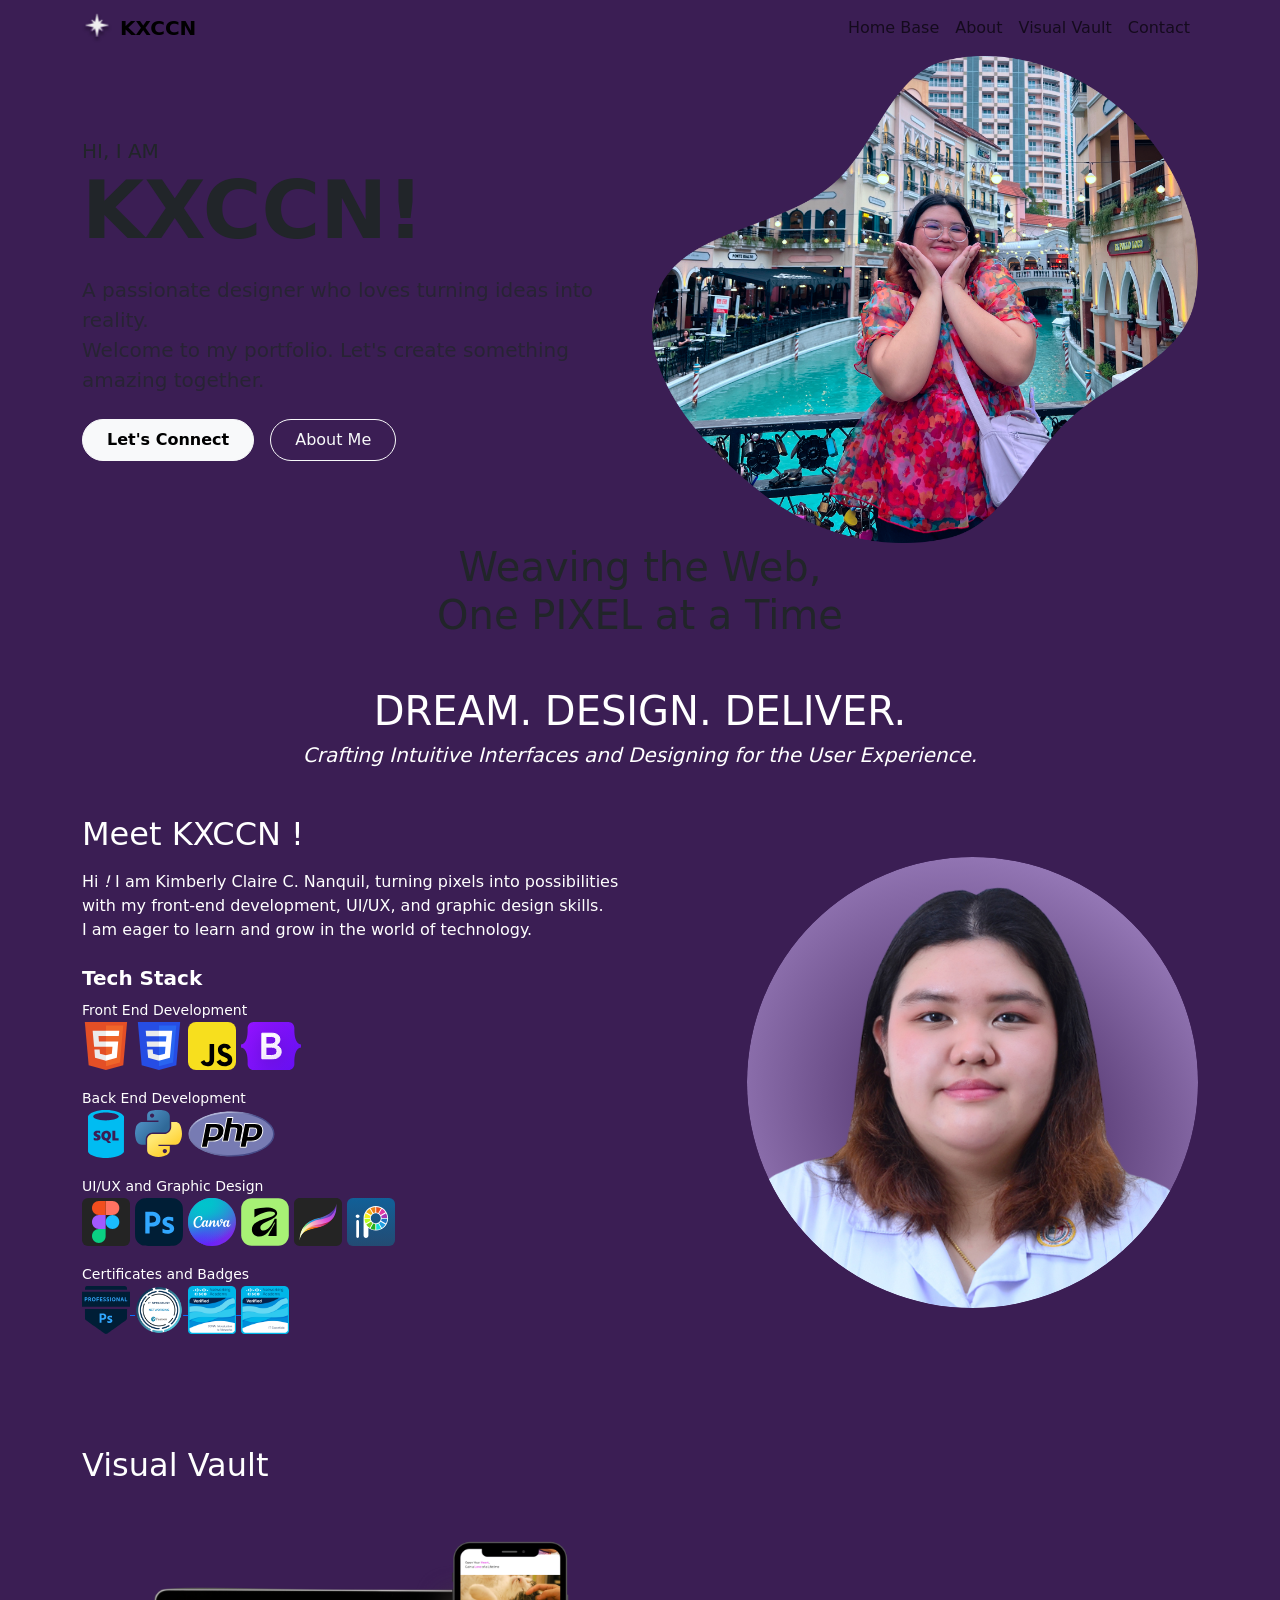
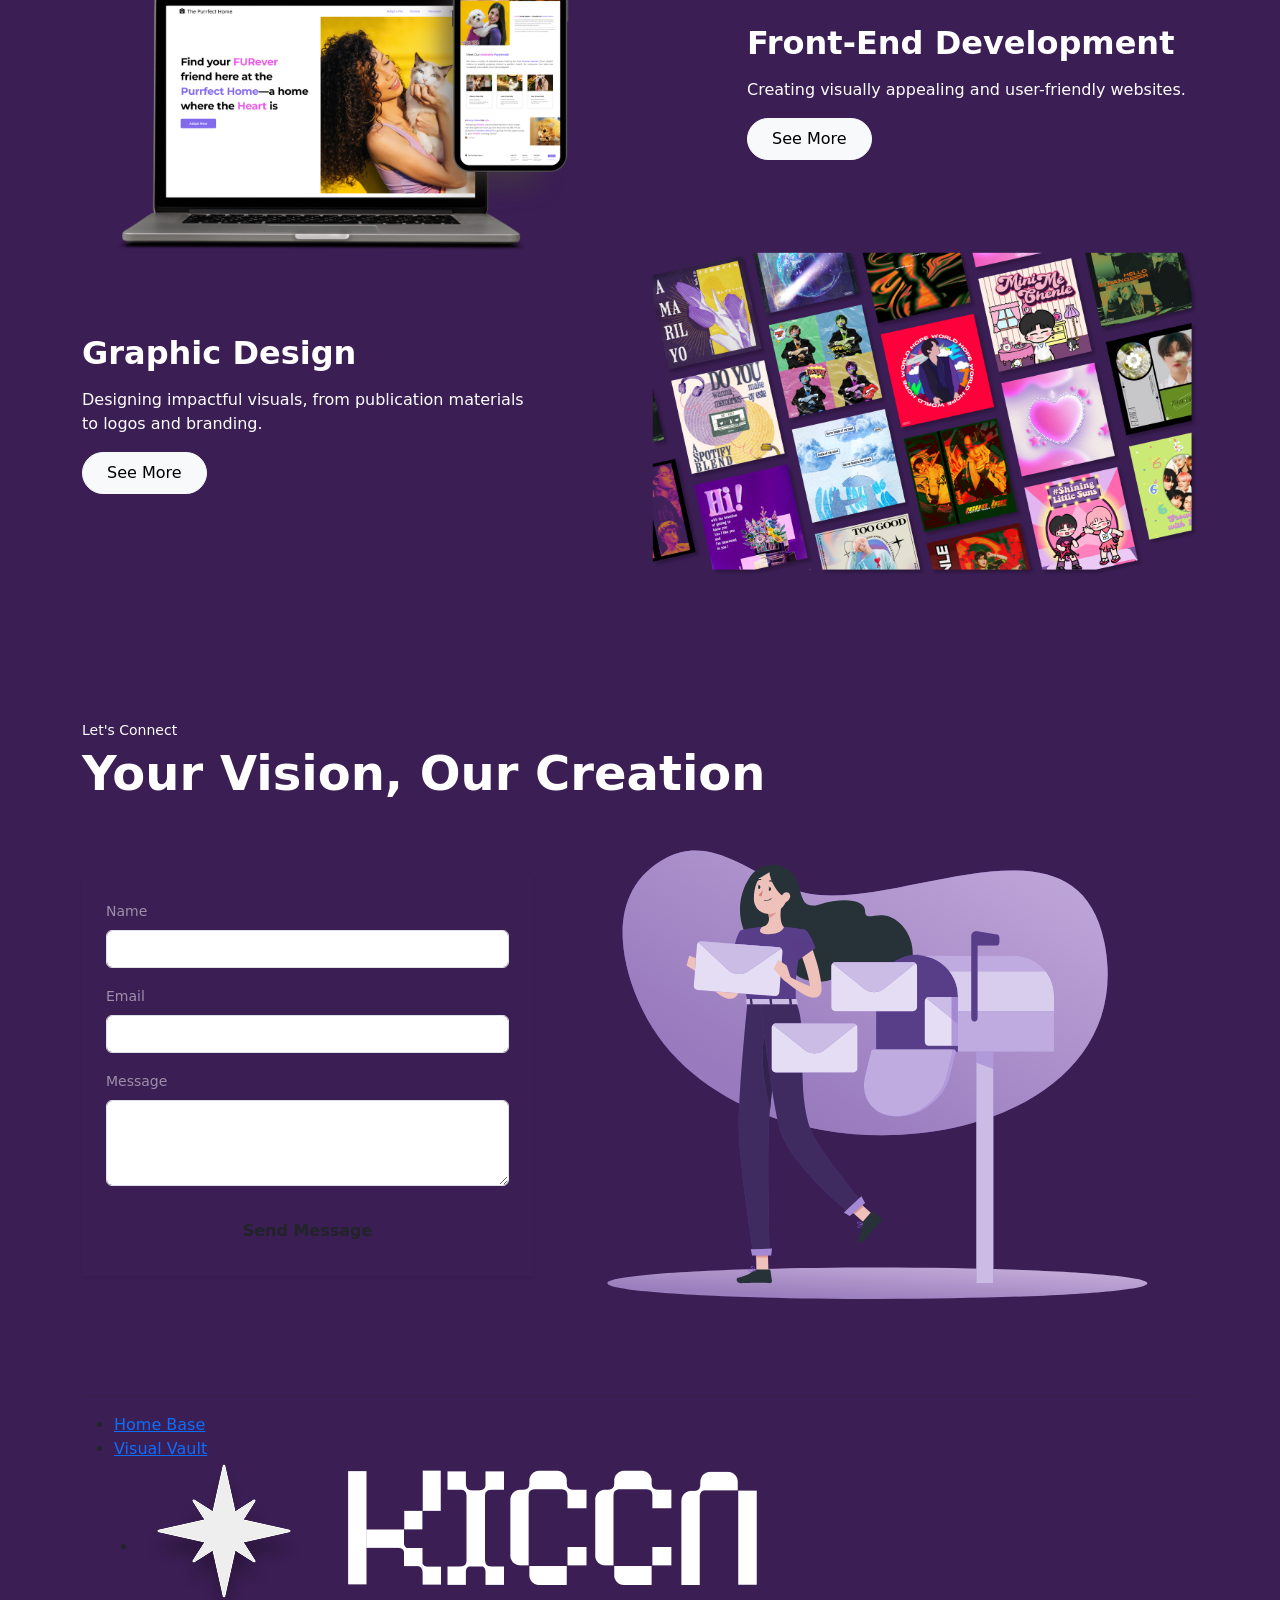
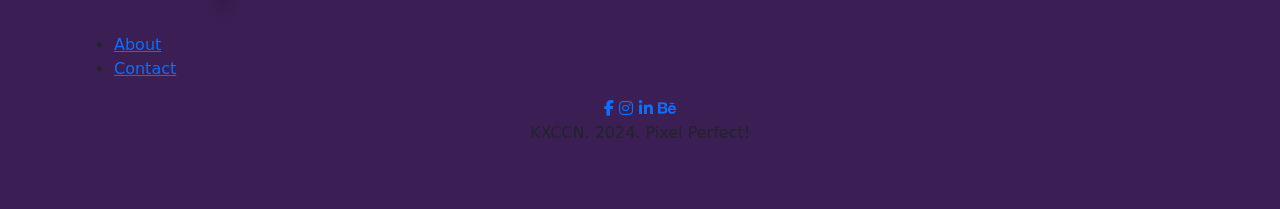
==== index.html @ 44592c7b "fifth commit" ====
<!DOCTYPE html>
<html lang="en">
<head>
    <meta charset="UTF-8">
    <meta name="viewport" content="width=device-width, initial-scale=1.0">
    <title>KXCCN Portfolio</title>

    <!-- Bootstrap 5.3 -->
    <link href="https://cdn.jsdelivr.net/npm/bootstrap@5.3.2/dist/css/bootstrap.min.css" rel="stylesheet">
    <link rel="stylesheet" href="https://cdn.jsdelivr.net/npm/bootstrap-icons@1.11.3/font/bootstrap-icons.min.css">

    <!-- Font Awesome -->
    <link rel="stylesheet" href="https://cdnjs.cloudflare.com/ajax/libs/font-awesome/6.4.0/css/all.min.css">

    <!--Google Fonts -->
    <link href="https://fonts.googleapis.com/css2?family=Space+Grotesk:wght@300;500;700&display=swap" rel="stylesheet">

    <!--CSS-->
    <link rel="stylesheet" href="assets/css/style.css">

</head>
<body>

    <nav class="navbar navbar-expand-lg navbar-transparent">
        <div class="container">

            <!-- Brand/Logo Area -->
            <a class="navbar-brand d-flex align-items-center" href="#">
                <img src="assets/img/start-logo-1.svg" alt="logo" height="30" class="me-2">
                <span class="fw-bold tracking-widest">KXCCN</span>
            </a>

            <!-- Mobile Toggle Button -->
            <button class="navbar-toggler" type="button" data-bs-toggle="collapse" data-bs-target="#navbarNav" aria-controls="navbarNav" aria-expanded="false" aria-label="Toggle navigation">
                <span class="navbar-toggler-icon"></span>
            </button>

            <!-- Navigation Links -->
            <div class="collapse navbar-collapse" id="navbarNav">
                <ul class="navbar-nav ms-auto">
                    <li class="nav-item"><a class="nav-link" href="index.html">Home Base</a></li>
                    <li class="nav-item"><a class="nav-link" href="#about">About</a></li>
                    <li class="nav-item"><a class="nav-link" href="#project">Visual Vault</a></li>
                    <li class="nav-item"><a class="nav-link" href="#contact">Contact</a></li>
                </ul>
            </div>
        </div>
    </nav>
    <!--Hero Section-->
    <section class="hero-section d-flex align-items-center" data-section="hero-section">
        <div class="container">
            <div class="row align-items-center">
                <!--Text Content-->
                <div class="col-lg-6 mt-5 mt-lg-0">
                    <h2 class="fs-5 fw-light mb-0">HI, I AM</h2>
                    <h1 class="display-1 fw-bold main-title"><span class="pixel-word">KXCCN</span>!</h1>
                    <p class="lead opacity-75 mb-4 mt-3">
                        A passionate designer who loves turning ideas into reality.<br>
                        Welcome to my portfolio. Let's create something amazing together.
                    </p>

                    <!--Hero Buttons-->
                    <div class="d-flex gap-3">
                        <button class="btn btn-light rounded-pill px-4 py-2 fw-bold">Let's Connect</button>
                        <button class="btn btn-outline-light rounded-pill px-4 py-2">About Me</button>
                    </div>
                </div>

                <!--Hero Content Side 2-->
                <div class="col-lg-6 position-relative text-center mt-5 mt-lg-0">
                    <img src="assets/img/kxccn-1.png" alt="KXCCN Profile" class="img-fluid profile-img">
                </div>
            </div>
        </div>
    </section>

    <!--Tagline Section-->
    <section class="tag-line" data-section="tag-line">
        <div class="tagline-container text-center">
            <h1 class="fw-light mb-0">Weaving the Web,<br>One <span class="pixol">PIXEL</span> at a Time</h1>
        </div>
    </section>

    <!--About Section-->
    <section class="about-section py-5">
        <div class="container text-white">
            <!-- Header Text -->
            <div class="about-texts text-center mb-5">
                <h1 class="pixel-font">DREAM. DESIGN. DELIVER.</h1>
                <p class="fst-italic h5">Crafting Intuitive Interfaces and Designing for the User Experience.</p>
            </div>

            <div class="row align-items-center">
                <!-- Left Column: Content -->
                <div class="col-lg-7">
                    <h2 class="mb-3">Meet <span class="pixel-font">KXCCN</span> !</h2>
                    <p class="mb-4">
                        Hi <i>!</i> I am Kimberly Claire C. Nanquil, turning pixels into possibilities<br> 
                        with my front-end development, UI/UX, and graphic design skills.<br> 
                        I am eager to learn and grow in the world of technology.
                    </p>

                    <div class="tech-stack">
                        <h5 class="fw-bold">Tech Stack</h5>
                        <div class="mb-3">
                            <small>Front End Development</small>
                            <div class="icon-group">
                                <img src="assets/img/HTML5_Badge.svg" alt="HTML 5">
                                <img src="assets/img/CSS3_logo.svg" alt="CSS 3">
                                <img src="assets/img/javascript-logo-svgrepo-com.svg" alt="JavaScript">
                                <img src="assets/img/Bootstrap_logo.svg" alt="Bootsrap Framework">
                            </div>
                        </div>

                        <div class="mb-3">
                            <small>Back End Development</small>
                            <div class="icon-group">
                                <img src="assets/img/sql-database-generic-svgrepo-com.svg" alt="SQL">
                                <img src="assets/img/python-logo-only.svg" alt="Python">
                                <img src="assets/img/PHP-logo.svg" alt="PHP">
                            </div>
                        </div>
                        
                        <div class="mb-3">
                            <small>UI/UX and Graphic Design</small>
                            <div class="icon-group">
                                <img src="assets/img/figma-svgrepo-com.svg" alt="Figma">
                                <img src="assets/img/adobe-photoshop-svgrepo-com.svg" alt="Photoshop">
                                <img src="assets/img/canva-icon.svg" alt="Canva">
                                <img src="assets/img/affinity-studio-icon.svg" alt="Canva Affinity Studio">
                                <img src="assets/img/logo-procreate-icon.svg" alt="Procreate">
                                <img src="assets/img/IbisPaint_X_(App_Icon).svg" alt="Inis Paint X">
                            </div>
                        </div>

                        <div class="mb-3">
                            <small>Certificates and Badges</small>
                            <div class="icon-group">
                                <!--Badge 1: Adobe Photoshop-->
                                <a href="https://www.credly.com/earner/earned/badge/86f3c909-9e3d-46d3-b908-e7fb1a37ff1d" target="_blank" rel="noopener noreferrer">
                                    <img src="assets/img/Adobe-Certified-Professional-Badge.svg" alt="Adobe Certified Professional in Visual Design Using Adobe Photoshop">
                                </a>

                                <!--Badge 2: IT Specialist - Networking-->
                                <a href="https://www.credly.com/earner/earned/badge/fba0760f-25a4-4516-a9f0-20b74bc5417f" target="_blank" rel="noopener noreferrer">
                                    <img src="assets/img/ITS-Badges_Networking_1200px.svg" alt="IT Specialist in Networking">
                                </a>

                                <!--Badge 3: CCNA: Introduction to Networks-->
                                <a href="https://www.credly.com/earner/earned/badge/b9d48520-4092-4258-a250-17f5bc75a96e" target="_blank" rel="noopener noreferrer">
                                    <img src="assets/img/CCNAITN__1_.svg" alt="CCNA: Introduction to Networks">
                                </a>

                                <!--Badge 4: IT Essentials-->
                                <a href="https://www.credly.com/earner/earned/badge/600c5918-7332-4d09-bc65-669527f402f8" target="_blank" rel="noopener noreferrer">
                                    <img src="assets/img/ITE.svg" alt="IT Essentials">
                                </a>
                            </div>
                        </div>

                    </div>
                </div>

                <!-- Right Column: Image -->
                <div class="col-lg-5 text-center">
                    <div class="profile-img-container">
                        <img src="assets/img/kxccn-2.svg" alt="Kimberly Claire Nanquil" class="img-fluid rounded-circle profile-pic">
                    </div>
                </div>

            </div>
        </div>
    </section>

    <section class="project-section py-5">
        <div class="container text-white">
            <!-- Section Header -->
            <h2 class="mb-5"><span class="pixel-font">Visual</span> Vault</h2>

            <!-- Project 1: Front End -->
            <div class="row align-items-center mb-100">
                <div class="col-lg-6 position-relative mb-5 mb-lg-0">
                    <div class="mockup-container">
                        <img src="assets/img/Front End Dev Mockup.png" alt="Front End Development Mockup" class="img-fluid mockup-img">
                    </div>
                </div>

                <div class="col-lg-5 offset-lg-1">
                    <h3 class="fw-bold h2">Front-End Development</h3>
                    <p class="text-secondary-light my-3">Creating visually appealing and user-friendly websites.</p>
                    <a href="#" class="btn btn-light rounded-pill px-4 py-2">See More</a>
                </div>
            </div>

            <!-- Project 2: Graphic Design -->
            <div class="row align-items-center">
                <div class="col-lg-5 order-2 order-lg-1">
                    <h3 class="fw-bold h2">Graphic Design</h3>
                    <p class="text-secondary-light my-3">Designing impactful visuals, from publication materials to logos and branding.</p>
                    <a href="https://www.instagram.com/ygmilku" class="btn btn-light rounded-pill px-4 py-2">See More</a>
                </div>

                <div class="col-lg-6 offset-lg-1 order-1 order-lg-2 mb-5 mb-lg-0">
                    <div class="design-grid-img">
                        <img src="assets/img/Graphic Design.png" alt="Graphic Designs" class="img-fluid rounded-3">
                    </div>
                </div>
            </div>
        </div>
    </section>


    <!--Contact Section-->
    <section id="contact" class="contact-section py-5" data-section="contact-section">
        <div class="container py-5">
            <header class="mb-5 text-white">
                <p class="small mb-1">Let's Connect</p>
                <h2 class="display-5 fw-bold">Your Vision, Our Creation</h2>
            </header>

            <div class="row align-items-center">
                <div class="col-lg-5">
                    <div class="contact-card-custom p-4 shadow-sm">
                        <form action="https://formspree.io/f/mykoyrqo" method="POST" id="contact-form">
                            <div class="mb-3">
                                <label for="full-name" class="form-label small text-white-50">Name</label>
                                <input type="text" name="name" id="full-name" class="form-control custom-input" required>
                            </div>
                            <div class="mb-3">
                                <label for="email" class="form-label small text-white-50">Email</label>
                                <input type="email" name="email" id="email" class="form-control custom-input" required>
                            </div>
                            <div class="mb-4">
                                <label for="message" class="form-label small text-white-50">Message</label>
                                <textarea name="message" id="message" class="form-control custom-input" rows="3" required></textarea>
                            </div>
                            <button type="submit" class="btn btn-purple px-4 py-2 fw-bold w-100">Send Message</button>
                        </form>
                    </div>
                </div>
                <div class="col-lg-7 text-center mt-5 mt-lg-0">
                    <img src="assets/img/Mailbox-rafiki 1.svg" alt="Contact Illustration" class="img-fluid" style="max-height: 450px;">
                </div>
            </div>
        </div>

        <footer class="mt-5">
            <div class="container">
                <hr class="footer-divider">
                <nav aria-label="Footer Navigation">
                    <ul class="footer-links">
                        <li><a href="#">Home Base</a></li>
                        <li><a href="#project">Visual Vault</a></li>
                        <li class="footer-logo mx-4"><img src="assets/img/kxccn-logo.png" alt="KXCCN Logo"></li>
                        <li><a href="#about">About</a></li>
                        <li><a href="#contact">Contact</a></li>
                    </ul>
                </nav>
                <div class="footer-bottom text-center">
                    <div class="social-media">
                        <a href="#"><i class='fab fa-facebook-f'></i></a>
                        <a href="https://www.instagram.com/ygmilku"><i class='fab fa-instagram'></i></a>
                        <a href="#"><i class='fab fa-linkedin-in'></i></a>
                        <a href="#"><i class='fab fa-behance'></i></a>
                    </div>
                    <p class="copyright">KXCCN. 2024. Pixel Perfect!</p>
                </div>
            </div>
        </footer>
    </section>
    <script src="script.js"></script>
    <script src="https://cdn.jsdelivr.net/npm/@popperjs/core@2.11.8/dist/umd/popper.min.js" integrity="sha384-I7E8VVD/ismYTF4hNIPjVp/Zjvgyol6VFvRkX/vR+Vc4jQkC+hVqc2pM8ODewa9r" crossorigin="anonymous"></script>
    <script src="https://cdn.jsdelivr.net/npm/bootstrap@5.3.8/dist/js/bootstrap.bundle.min.js" integrity="sha384-FKyoEForCGlyvwx9Hj09JcYn3nv7wiPVlz7YYwJrWVcXK/BmnVDxM+D2scQbITxI" crossorigin="anonymous"></script>
</body>
</html>
---- assets/css/style.css ----
body {
    background-color: #3B1E54; /* Your dark purple base */
}
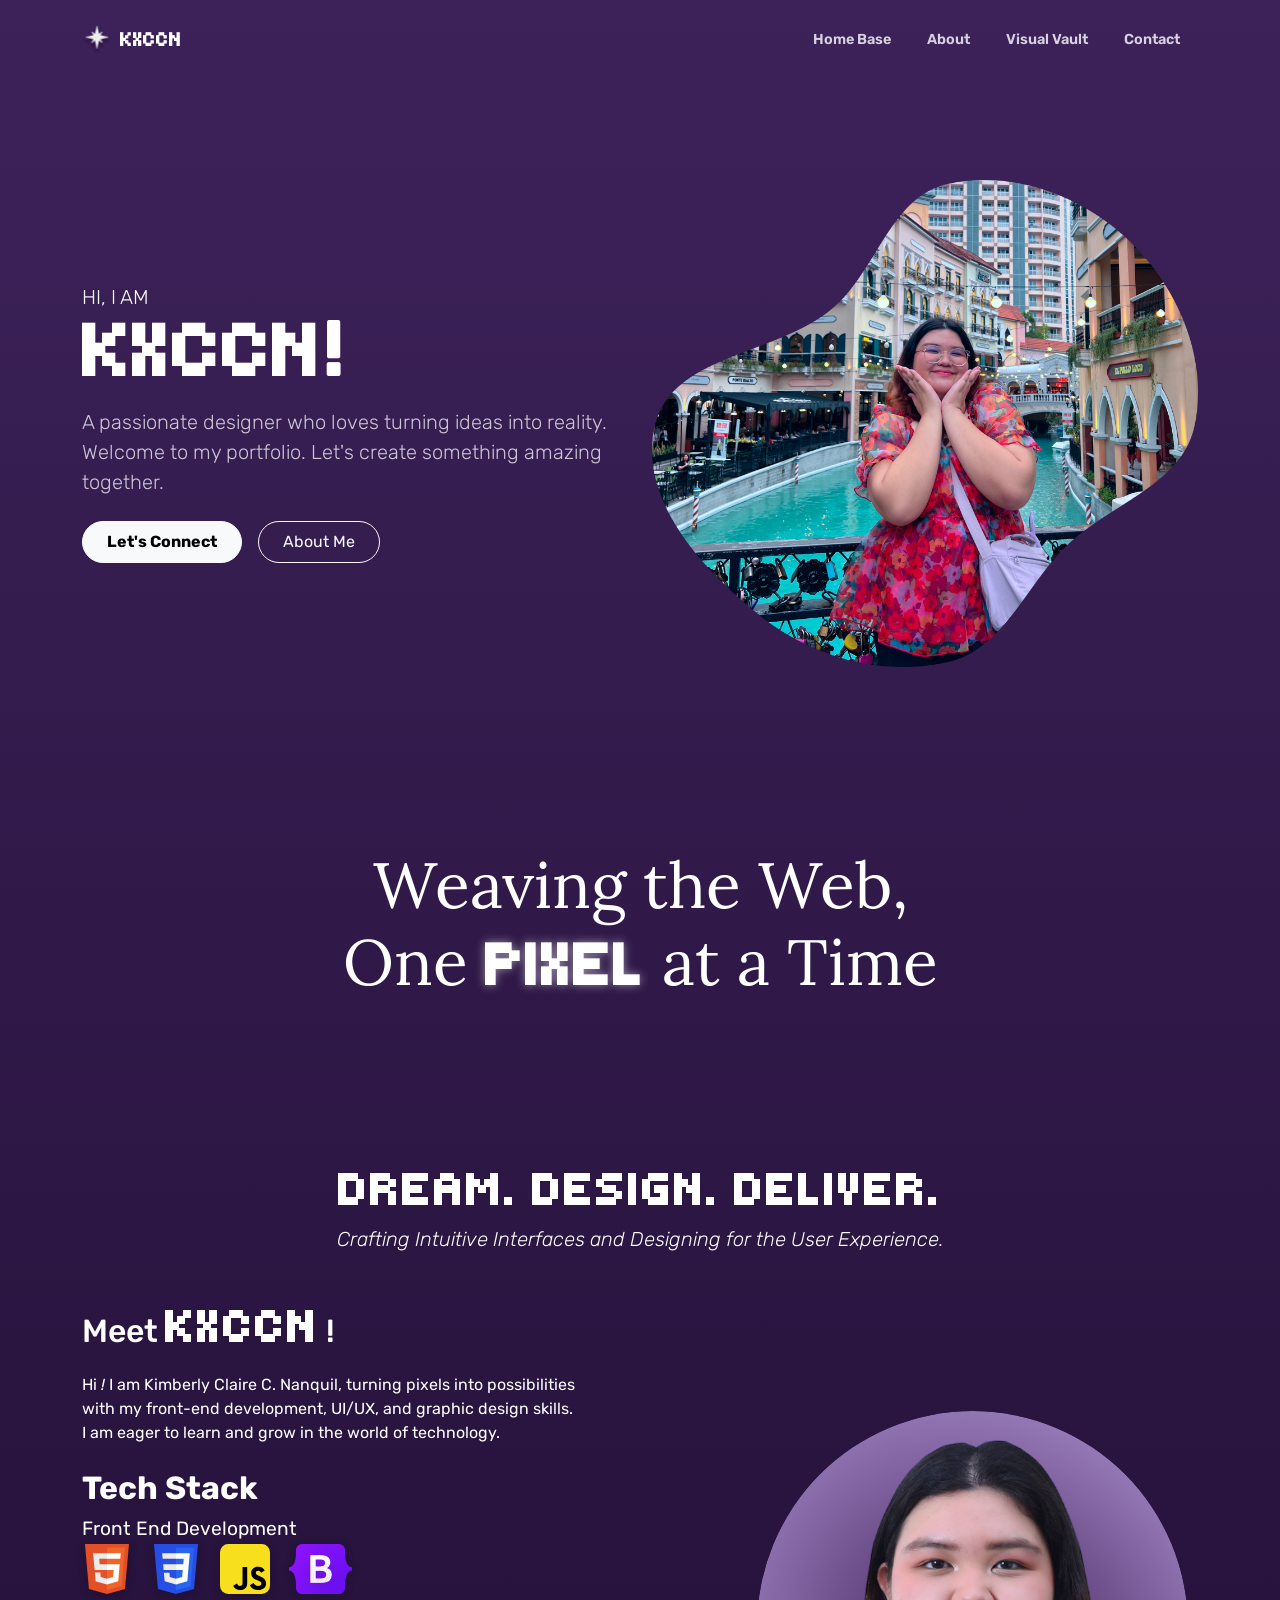
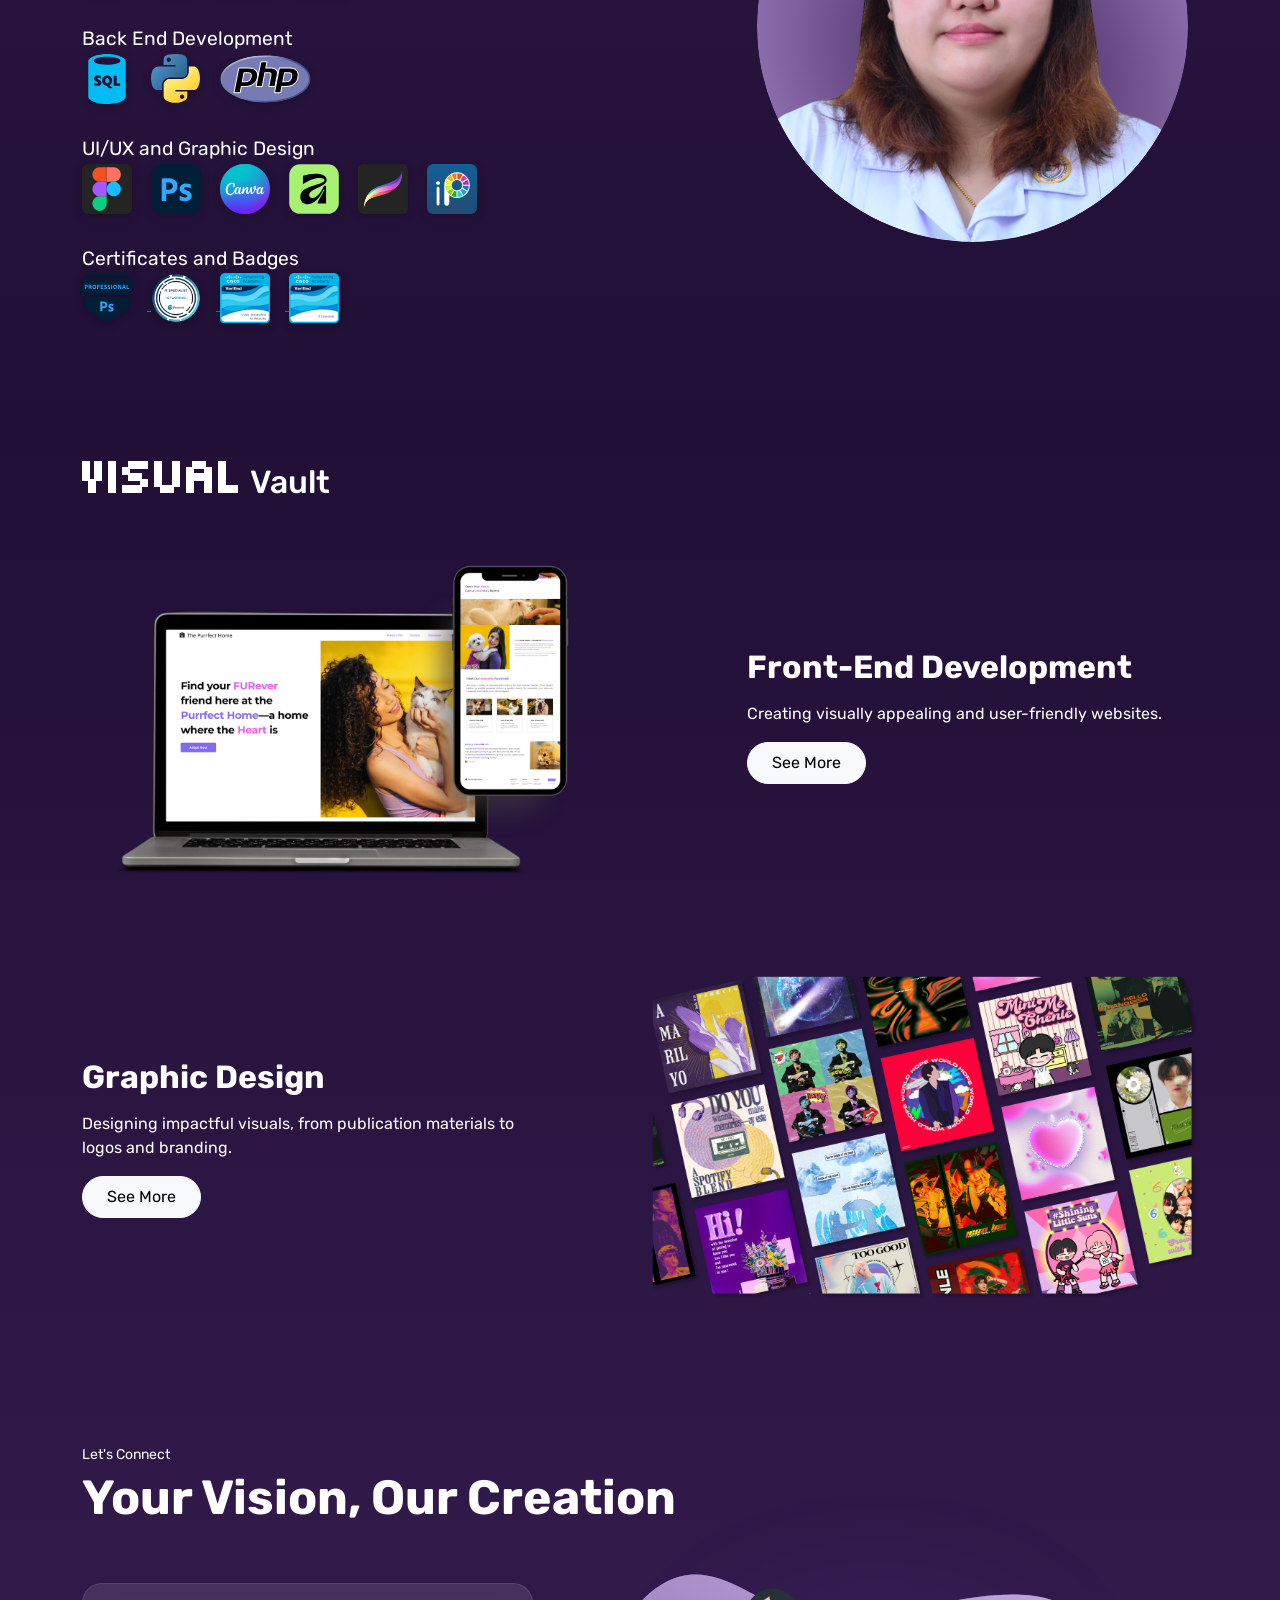
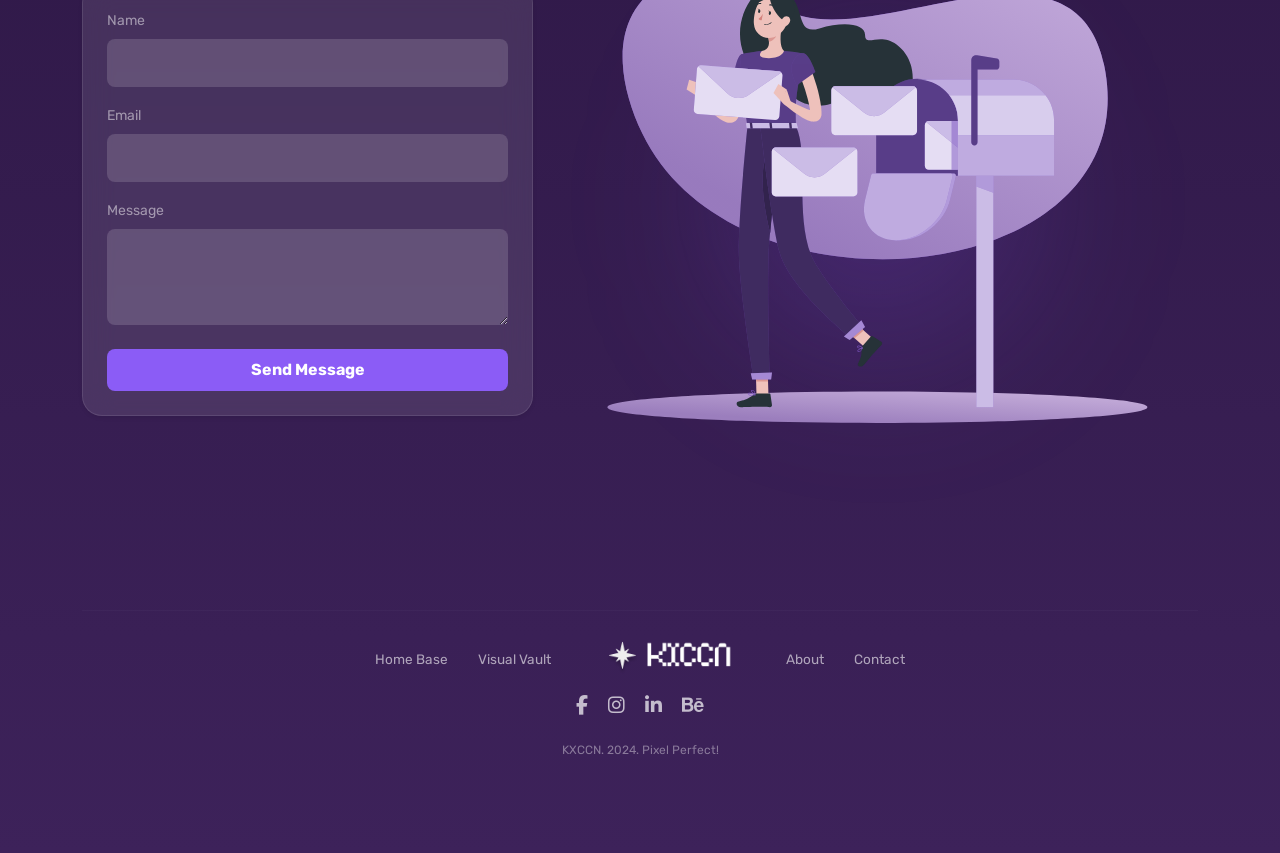
==== commit ed4dcee1: "seventh commit" ====
--- a/index.html
+++ b/index.html
@@ -16,7 +16,7 @@
     <link href="https://fonts.googleapis.com/css2?family=Space+Grotesk:wght@300;500;700&display=swap" rel="stylesheet">
 
     <!--CSS-->
-    <link rel="stylesheet" href="assets/css/style.css">
+    <link rel="stylesheet" href="../assets/css/style.css">
 
 </head>
 <body>
--- a/assets/css/style.css
+++ b/assets/css/style.css
@@ -1,3 +1,232 @@
+@import url('https://fonts.googleapis.com/css2?family=Allison&family=Bebas+Neue&family=Dancing+Script:wght@400..700&family=Lora:ital,wght@0,400..700;1,400..700&family=Montserrat:ital,wght@0,100..900;1,100..900&family=Passion+One:wght@400;700;900&family=Petit+Formal+Script&family=Poppins:ital,wght@0,100;0,200;0,300;0,400;0,500;0,600;0,700;0,800;0,900;1,100;1,200;1,300;1,400;1,500;1,600;1,700;1,800;1,900&family=Rubik:ital,wght@0,300..900;1,300..900&family=Tiny5&display=swap');@import url('https://fonts.googleapis.com/css2?family=Allison&family=Bebas+Neue&family=Dancing+Script:wght@400..700&family=Montserrat:ital,wght@0,100..900;1,100..900&family=Passion+One:wght@400;700;900&family=Petit+Formal+Script&family=Poppins:ital,wght@0,100;0,200;0,300;0,400;0,500;0,600;0,700;0,800;0,900;1,100;1,200;1,300;1,400;1,500;1,600;1,700;1,800;1,900&family=Rubik:ital,wght@0,300..900;1,300..900&family=Tiny5&display=swap');@import url('https://fonts.googleapis.com/css2?family=Allison&family=Bebas+Neue&family=Montserrat:ital,wght@0,100..900;1,100..900&family=Passion+One:wght@400;700;900&family=Petit+Formal+Script&family=Poppins:ital,wght@0,100;0,200;0,300;0,400;0,500;0,600;0,700;0,800;0,900;1,100;1,200;1,300;1,400;1,500;1,600;1,700;1,800;1,900&family=Rubik:ital,wght@0,300..900;1,300..900&family=Tiny5&display=swap');/* General Styles */
 body {
-    background-color: #3B1E54; /* Your dark purple base */
+    font-family: 'Rubik', sans-serif;
+    background: linear-gradient(180deg, #3d225a 0%, #210f35 50%, #3d225a 100%);
+    color: #ffffff;
+    overflow-x: hidden;
+}
+
+.pixel-font {
+    letter-spacing: 2px;
+    text-transform: uppercase;
+}
+
+/* Navbar */
+
+.navbar-brand span{
+    font-family: 'Tiny5', sans-serif;
+    color: white;
+}
+.navbar-transparent {
+    padding: 20px 0;
+}
+
+.nav-link {
+    font-weight: 600;
+    color: rgba(255, 255, 255, 0.8) !important;
+    font-size: 0.9rem;
+    margin: 0 10px;
+}
+
+.nav-link:hover {
+    color: #fff !important;
+}
+
+/* Hero Section */
+.hero-section {
+    padding: 100px 0;
+}
+
+.main-title {
+    font-size: 5rem;
+    line-height: 1;
+}
+
+.pixel-word {
+    font-family: 'Tiny5', sans-serif;
+    color: #fff;
+}
+
+/* Tagline Section */
+.tagline-container h1{
+    font-family: 'Lora', serif;
+    font-size: 4rem;
+}
+
+.tag-line {
+    padding: 80px 0;
+}
+
+.pixol {
+    font-family: 'Tiny5', sans-serif;
+    font-weight: bold;
+    text-shadow: 0 0 10px rgba(255,255,255,0.5);
+}
+
+/* About Section */
+.pixel-font{
+    font-family: 'Tiny5', sans-serif;
+    font-weight: bold;
+    font-size: 3rem;
+    margin-top: 30px;
+}
+
+.about-texts p{
+    font-family: 'Rubik', sans-serif;
+    font-weight: 100;
+}
+
+.icon-group img {
+    height: 30px;
+    margin-right: 10px;
+    margin-bottom: 10px;
+    filter: drop-shadow(0 2px 4px rgba(0,0,0,0.2));
+}
+
+.profile-pic {
+    padding: 10px;
+}
+
+.tech-stack h5 {
+    font-family: 'Rubik', sans-serif;
+    font-size: 2rem;
+}
+
+.tech-stack small {
+    font-size: 1.2rem;
+}
+
+.icon-group img {
+    height: 50px; 
+    margin-right: 15px;
+    margin-bottom: 15px;
+    transition: transform 0.2s ease; 
+}
+
+.icon-group img:hover {
+    transform: scale(1.1);
+}
+
+
+
+/* Project Section */
+.mb-100 { margin-bottom: 100px; }
+
+.mockup-img, .design-grid-img img {
+    transition: transform 0.3s ease;
+}
+
+.mockup-img:hover {
+    transform: translateY(-10px);
+}
+
+/* Contact Section & Glassmorphism */
+.contact-card-custom {
+    background: rgba(255, 255, 255, 0.1);
+    backdrop-filter: blur(15px);
+    -webkit-backdrop-filter: blur(15px);
+    border: 1px solid rgba(255, 255, 255, 0.1);
+    border-radius: 20px;
+}
+
+.custom-input {
+    background: rgba(255, 255, 255, 0.15) !important;
+    border: none !important;
+    color: white !important;
+    border-radius: 8px;
+    padding: 12px;
+}
+
+.custom-input:focus {
+    background: rgba(255, 255, 255, 0.2) !important;
+    box-shadow: 0 0 0 0.25rem rgba(255, 255, 255, 0.1);
+}
+
+.btn-purple {
+    background: #8b5cf6;
+    color: white;
+    border-radius: 8px;
+    transition: 0.3s;
+}
+
+.btn-purple:hover {
+    background: #7c3aed;
+    color: white;
+}
+
+/* Footer */
+footer {
+    padding: 60px 0 30px;
+}
+
+.footer-links {
+    list-style: none;
+    padding: 0;
+    display: flex;
+    justify-content: center;
+    align-items: center;
+    gap: 30px;
+}
+
+.footer-links a {
+    color: rgba(255,255,255,0.6);
+    text-decoration: none;
+    font-size: 0.85rem;
+}
+
+.footer-logo img {
+    height: 35px;
+}
+
+.footer-divider {
+    border-top: 1px solid rgba(255,255,255,0.1);
+    margin: 30px 0;
+}
+
+.social-media {
+    display: flex;
+    justify-content: center;
+    gap: 20px;
+    margin-bottom: 20px;
+}
+
+.social-media a {
+    color: white;
+    font-size: 1.2rem;
+    opacity: 0.7;
+    transition: 0.3s;
+}
+
+.social-media a:hover {
+    opacity: 1;
+}
+
+.copyright {
+    text-align: center;
+    font-size: 0.75rem;
+    color: rgba(255,255,255,0.4);
+}
+
+.contact-section .img-fluid {
+    position: relative;
+    z-index: 2;
+}
+
+/* Add a glow/blob behind the contact illustration */
+.col-lg-7.text-center {
+    position: relative;
+}
+
+.col-lg-7.text-center::before {
+    content: '';
+    position: absolute;
+    top: 50%;
+    left: 50%;
+    transform: translate(-50%, -50%);
+    width: 300px;
+    height: 300px;
+    background: rgba(139, 92, 246, 0.2);
+    filter: blur(80px);
+    border-radius: 50%;
+    z-index: 1;
 }
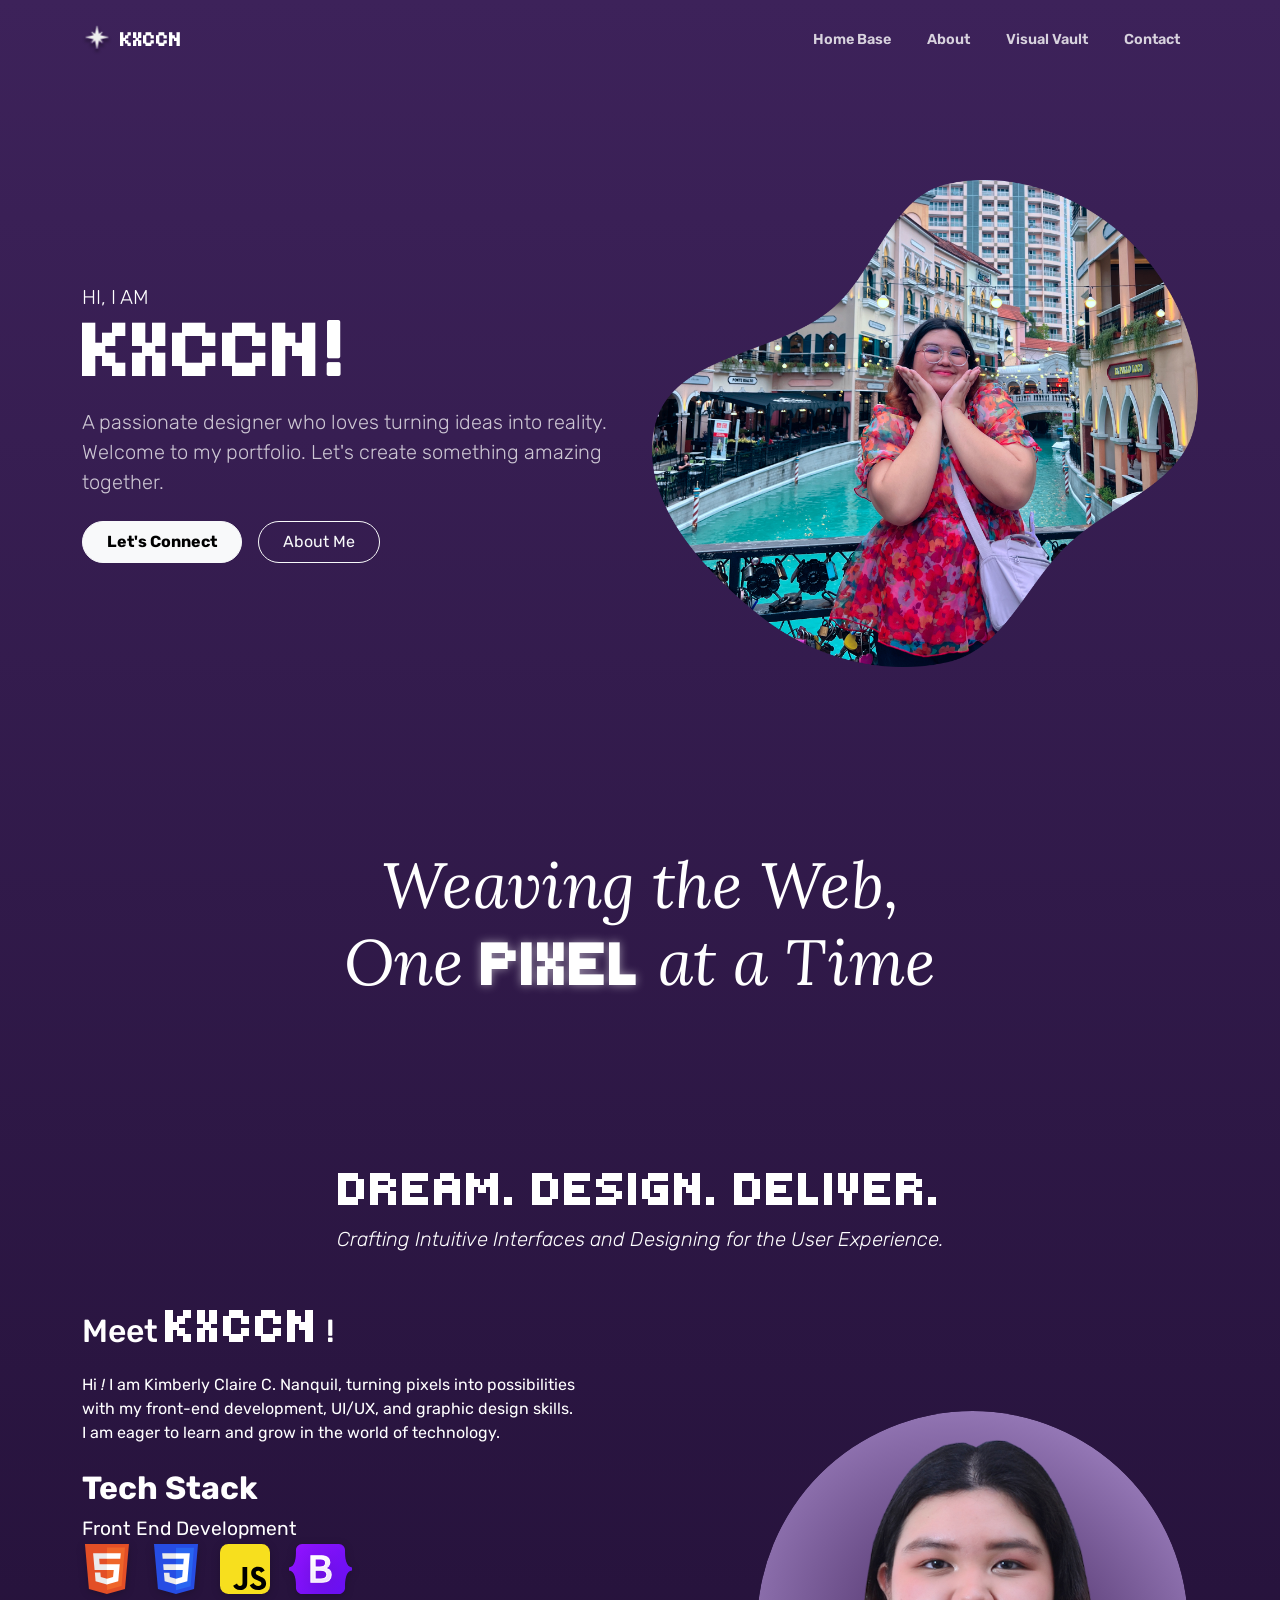
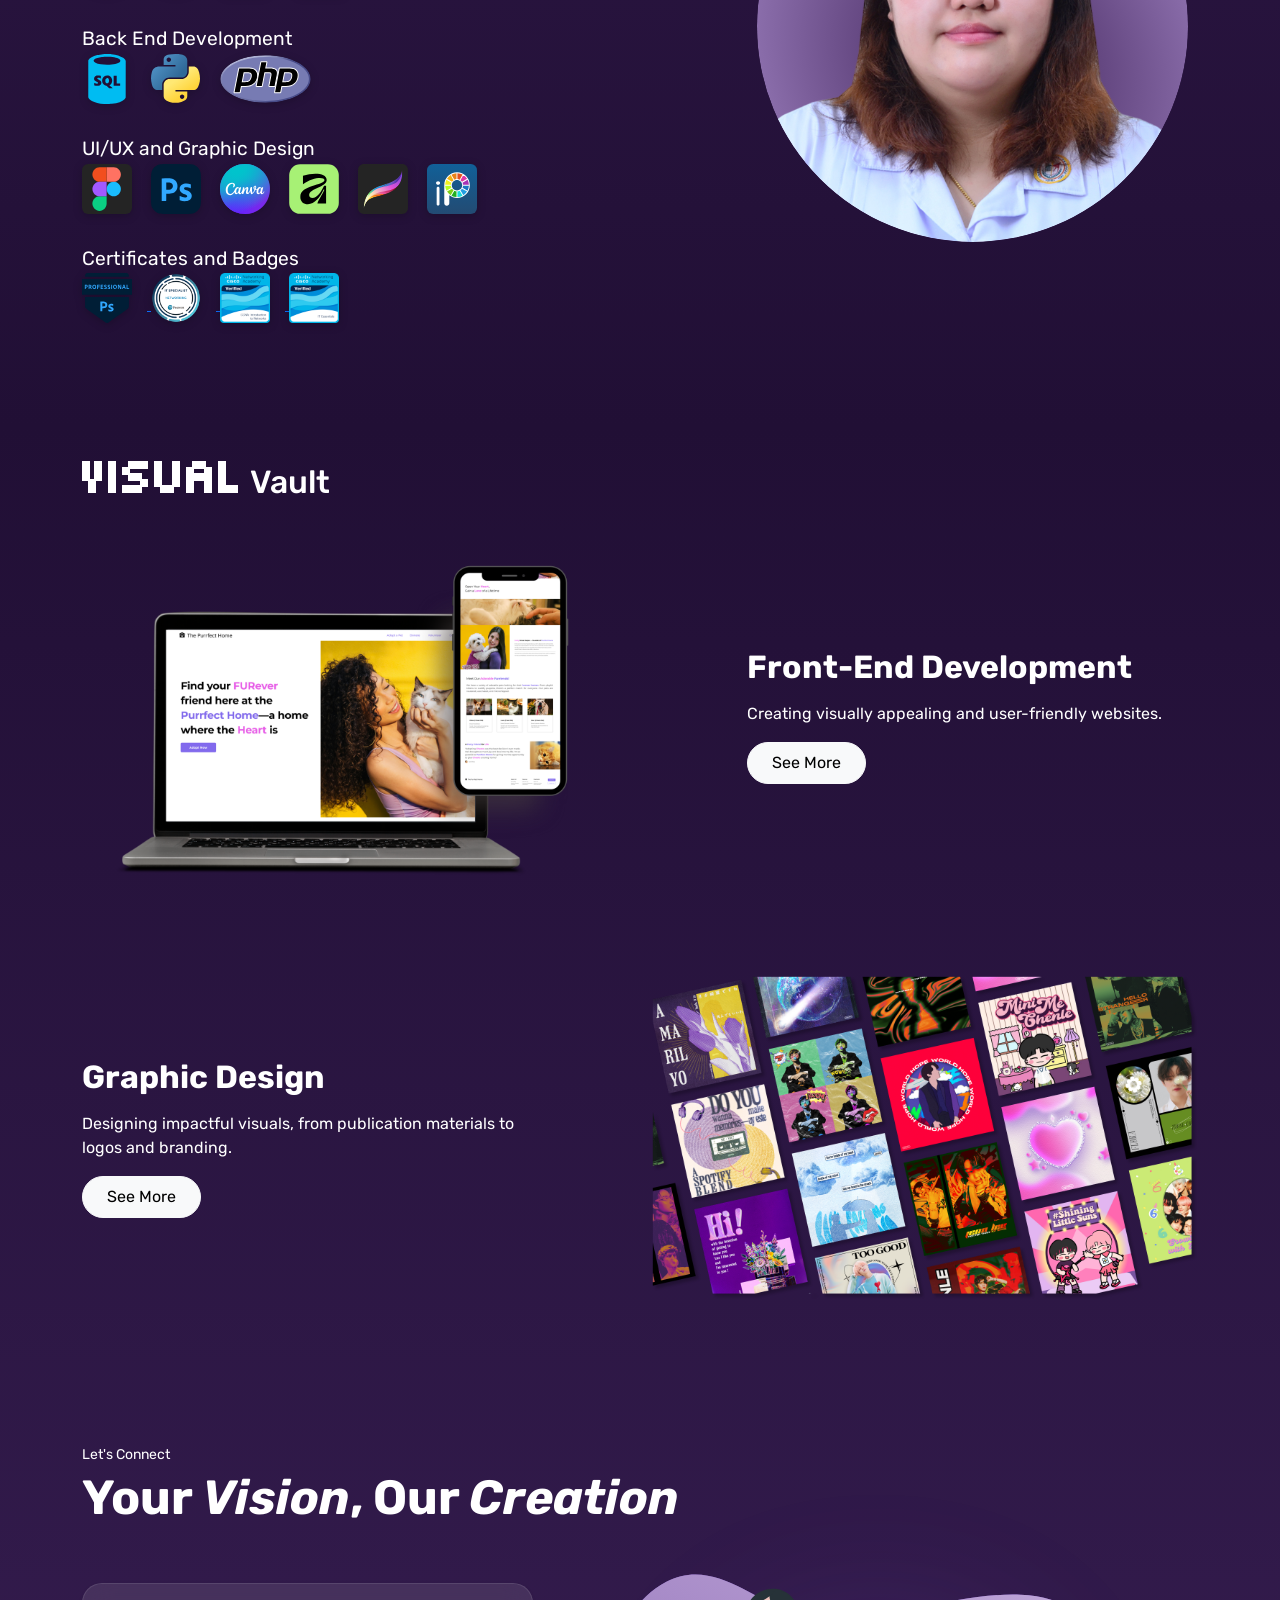
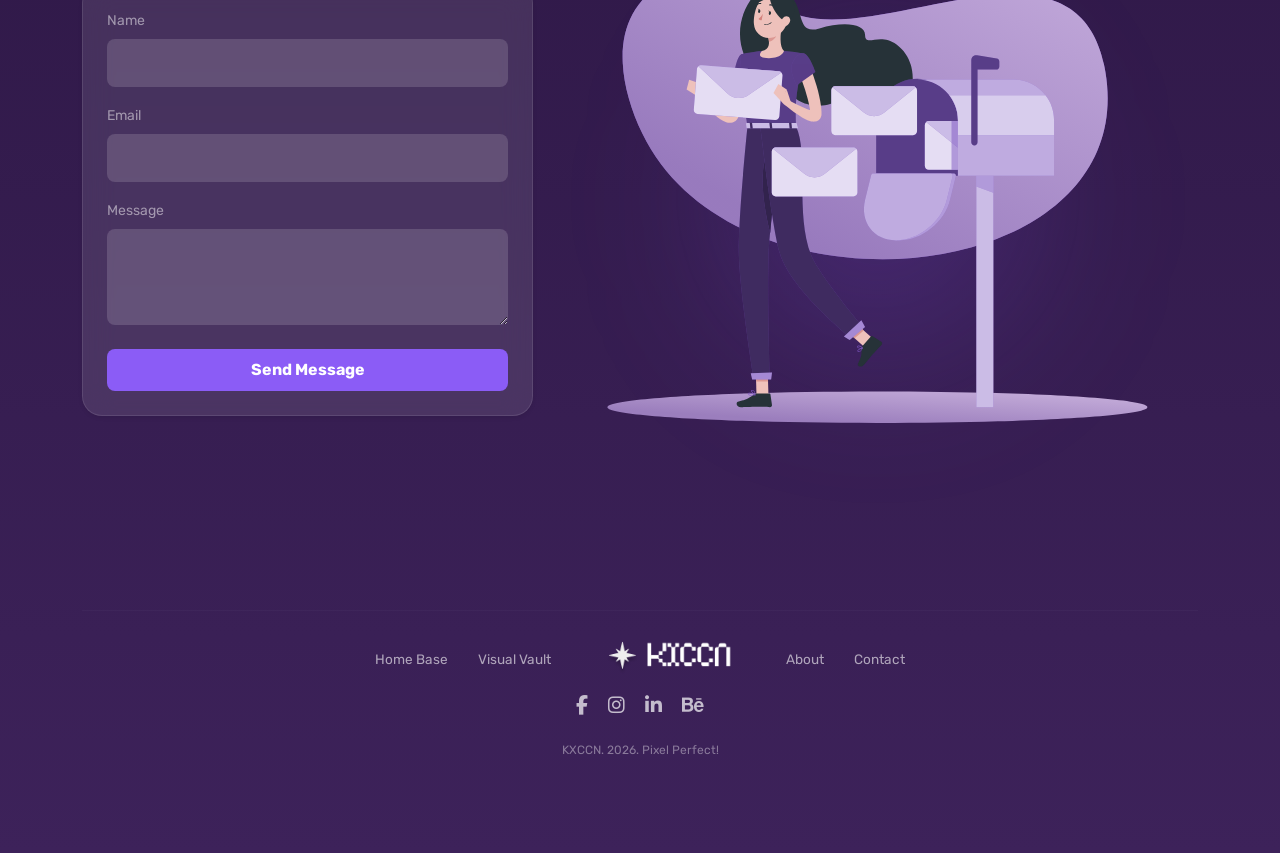
==== commit b8e05b28: "eight commit" ====
--- a/index.html
+++ b/index.html
@@ -16,7 +16,7 @@
     <link href="https://fonts.googleapis.com/css2?family=Space+Grotesk:wght@300;500;700&display=swap" rel="stylesheet">
 
     <!--CSS-->
-    <link rel="stylesheet" href="../assets/css/style.css">
+    <link rel="stylesheet" href="assets/css/style.css">
 
 </head>
 <body>
@@ -47,7 +47,7 @@
         </div>
     </nav>
     <!--Hero Section-->
-    <section class="hero-section d-flex align-items-center" data-section="hero-section">
+    <section id="home"class="hero-section d-flex align-items-center" data-section="hero-section">
         <div class="container">
             <div class="row align-items-center">
                 <!--Text Content-->
@@ -77,12 +77,12 @@
     <!--Tagline Section-->
     <section class="tag-line" data-section="tag-line">
         <div class="tagline-container text-center">
-            <h1 class="fw-light mb-0">Weaving the Web,<br>One <span class="pixol">PIXEL</span> at a Time</h1>
+            <h1 class="fw-light mb-0"><i>Weaving the Web,<br>One </i><span class="pixol">PIXEL</span><i> at a Time</i></h1>
         </div>
     </section>
 
     <!--About Section-->
-    <section class="about-section py-5">
+    <section id="about" class="about-section py-5">
         <div class="container text-white">
             <!-- Header Text -->
             <div class="about-texts text-center mb-5">
@@ -129,7 +129,7 @@
                                 <img src="assets/img/canva-icon.svg" alt="Canva">
                                 <img src="assets/img/affinity-studio-icon.svg" alt="Canva Affinity Studio">
                                 <img src="assets/img/logo-procreate-icon.svg" alt="Procreate">
-                                <img src="assets/img/IbisPaint_X_(App_Icon).svg" alt="Inis Paint X">
+                                <img src="assets/img/IbisPaint_X_(App_Icon).svg" alt="Ibis Paint X">
                             </div>
                         </div>
 
@@ -172,7 +172,8 @@
         </div>
     </section>
 
-    <section class="project-section py-5">
+    <!--Project Section-->
+    <section id="project" class="project-section py-5">
         <div class="container text-white">
             <!-- Section Header -->
             <h2 class="mb-5"><span class="pixel-font">Visual</span> Vault</h2>
@@ -215,7 +216,7 @@
         <div class="container py-5">
             <header class="mb-5 text-white">
                 <p class="small mb-1">Let's Connect</p>
-                <h2 class="display-5 fw-bold">Your Vision, Our Creation</h2>
+                <h2 class="display-5 fw-bold">Your <i>Vision</i>, Our <i>Creation</i></h2>
             </header>
 
             <div class="row align-items-center">
@@ -249,7 +250,7 @@
                 <hr class="footer-divider">
                 <nav aria-label="Footer Navigation">
                     <ul class="footer-links">
-                        <li><a href="#">Home Base</a></li>
+                        <li><a href="#home">Home Base</a></li>
                         <li><a href="#project">Visual Vault</a></li>
                         <li class="footer-logo mx-4"><img src="assets/img/kxccn-logo.png" alt="KXCCN Logo"></li>
                         <li><a href="#about">About</a></li>
@@ -263,7 +264,7 @@
                         <a href="#"><i class='fab fa-linkedin-in'></i></a>
                         <a href="#"><i class='fab fa-behance'></i></a>
                     </div>
-                    <p class="copyright">KXCCN. 2024. Pixel Perfect!</p>
+                    <p class="copyright">KXCCN. 2026. Pixel Perfect!</p>
                 </div>
             </div>
         </footer>
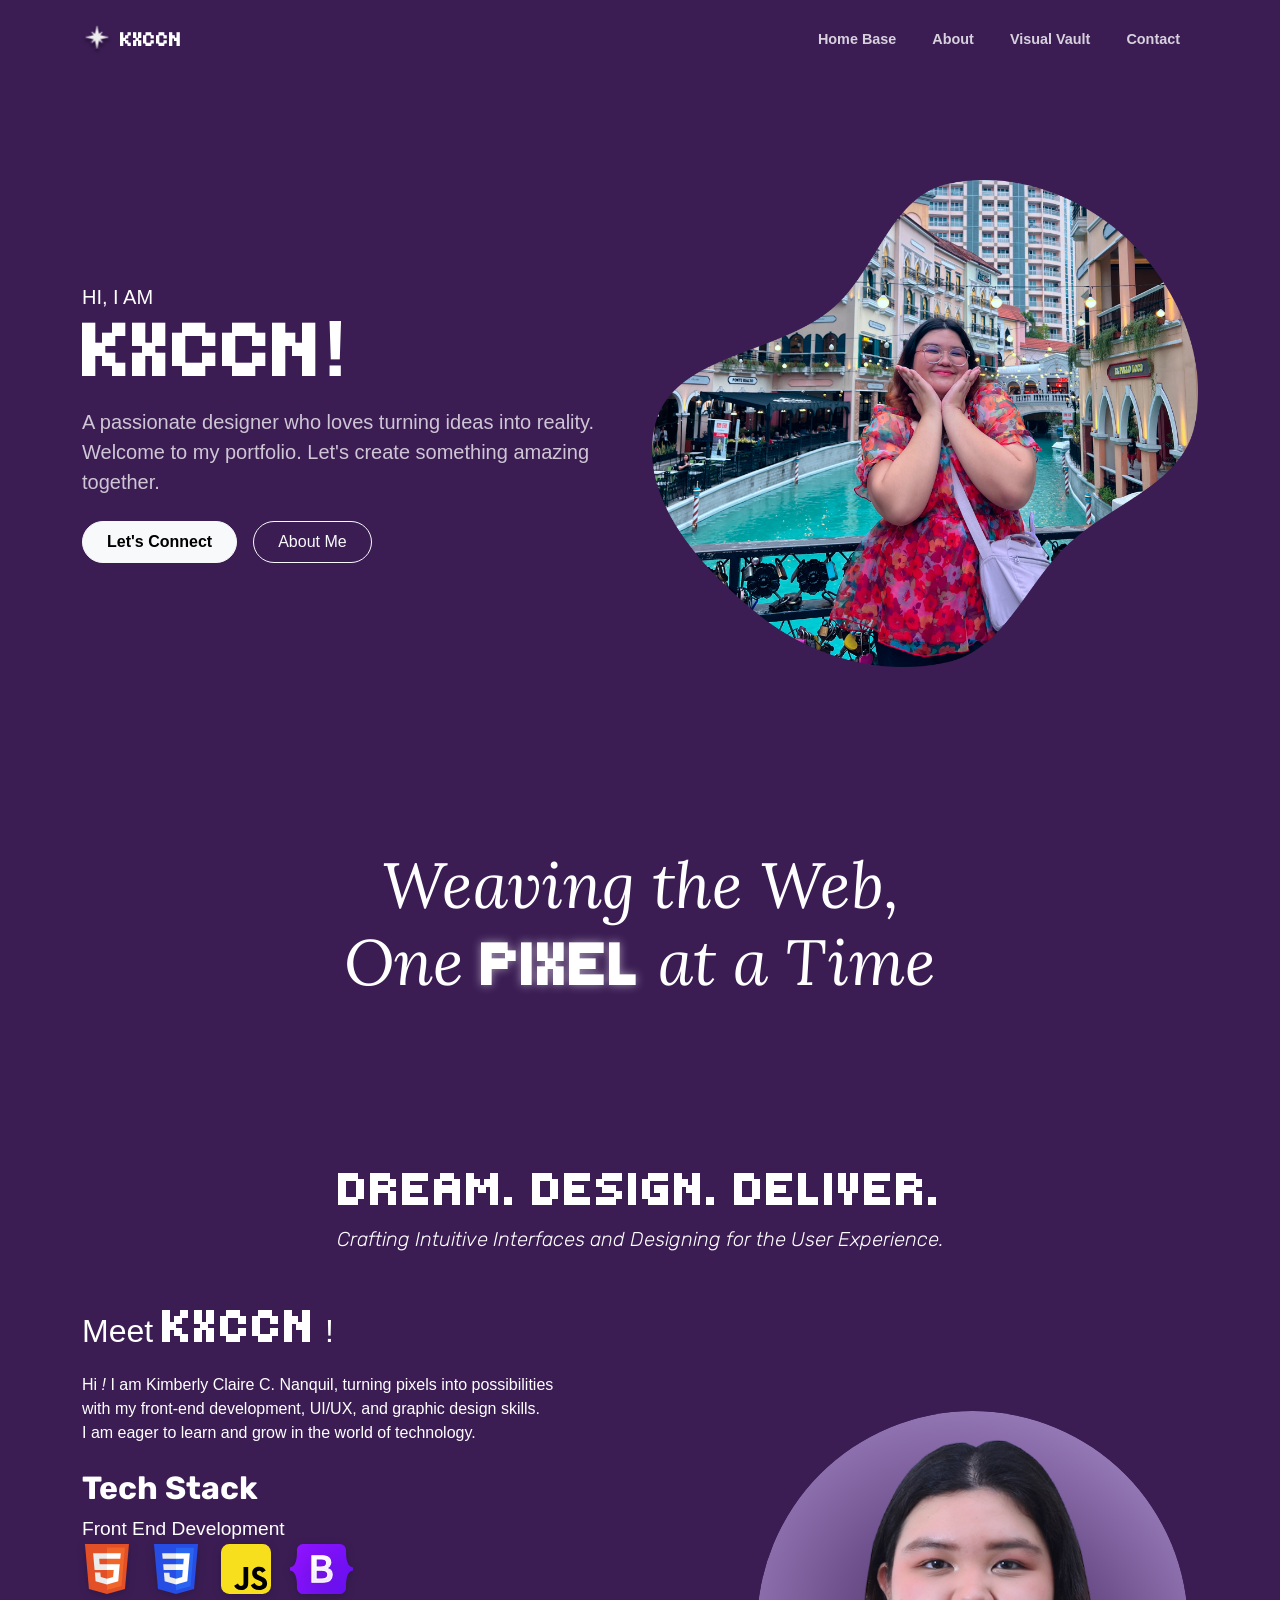
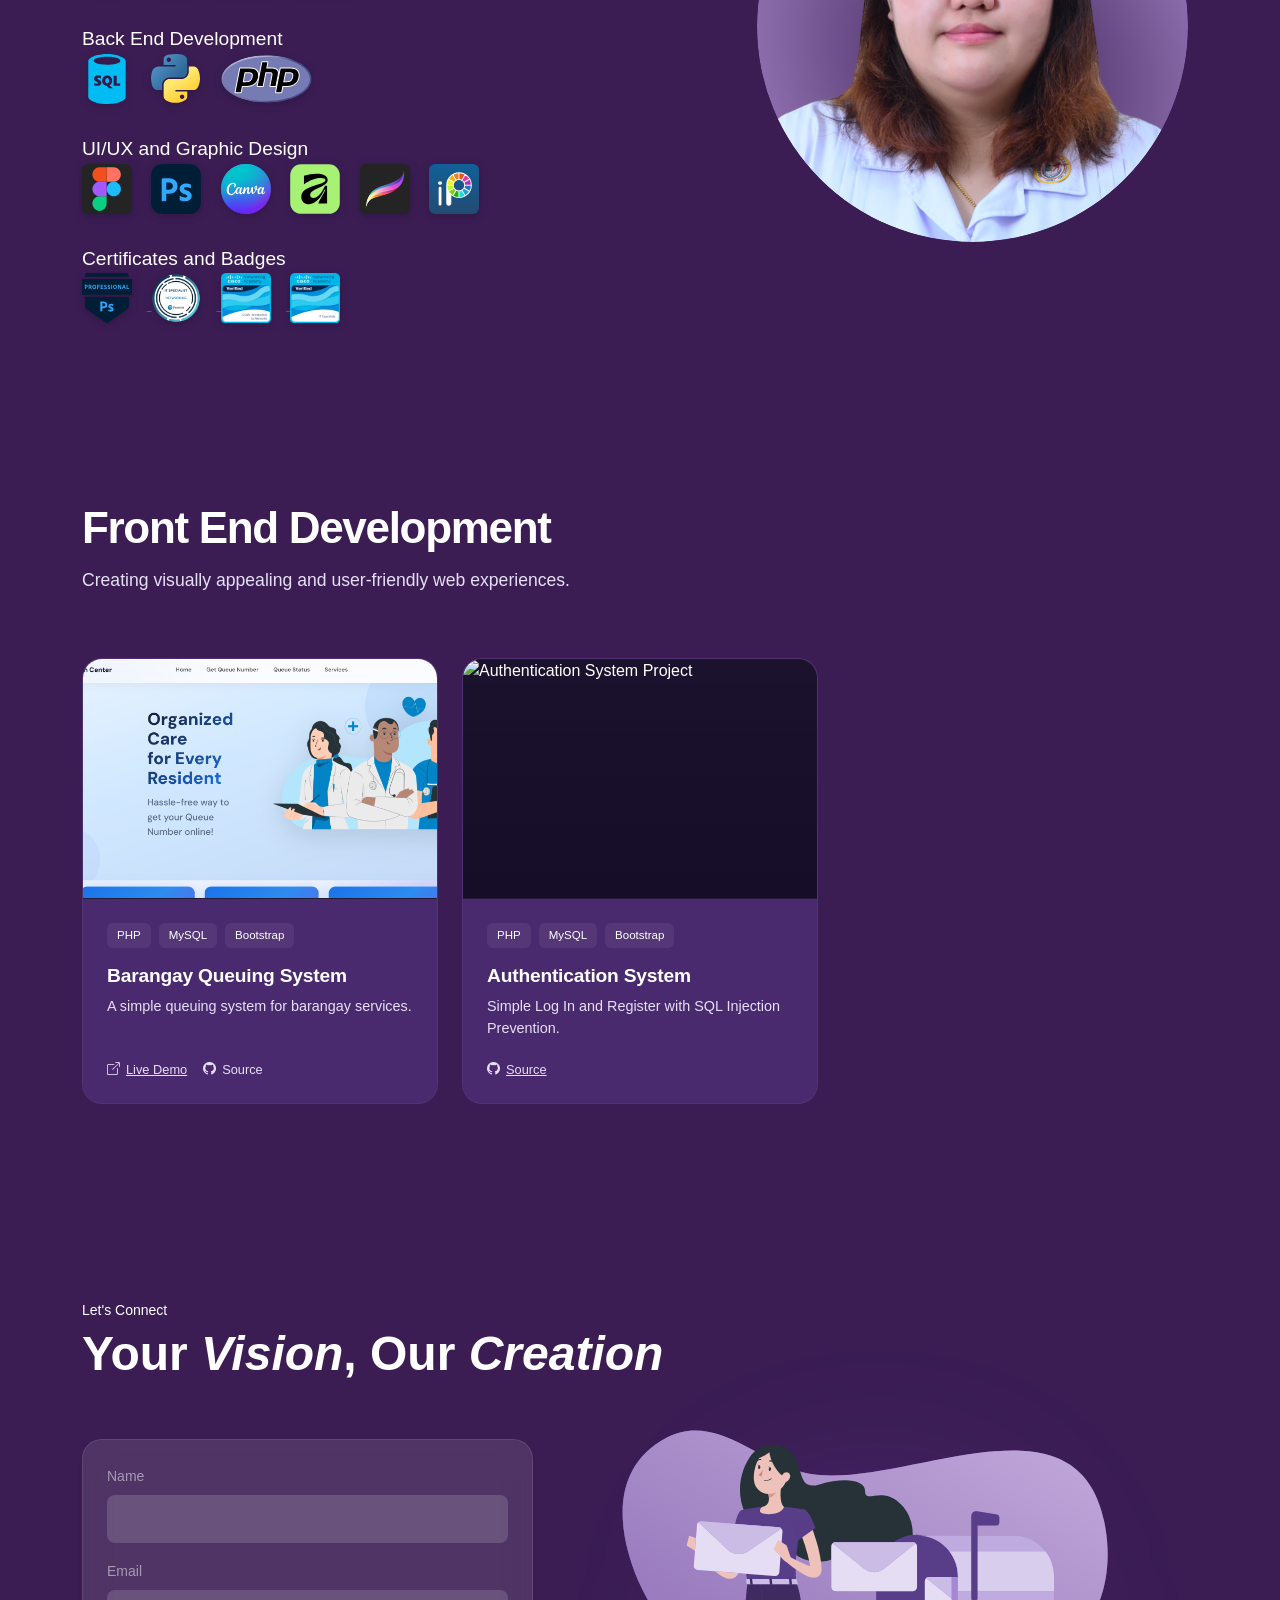
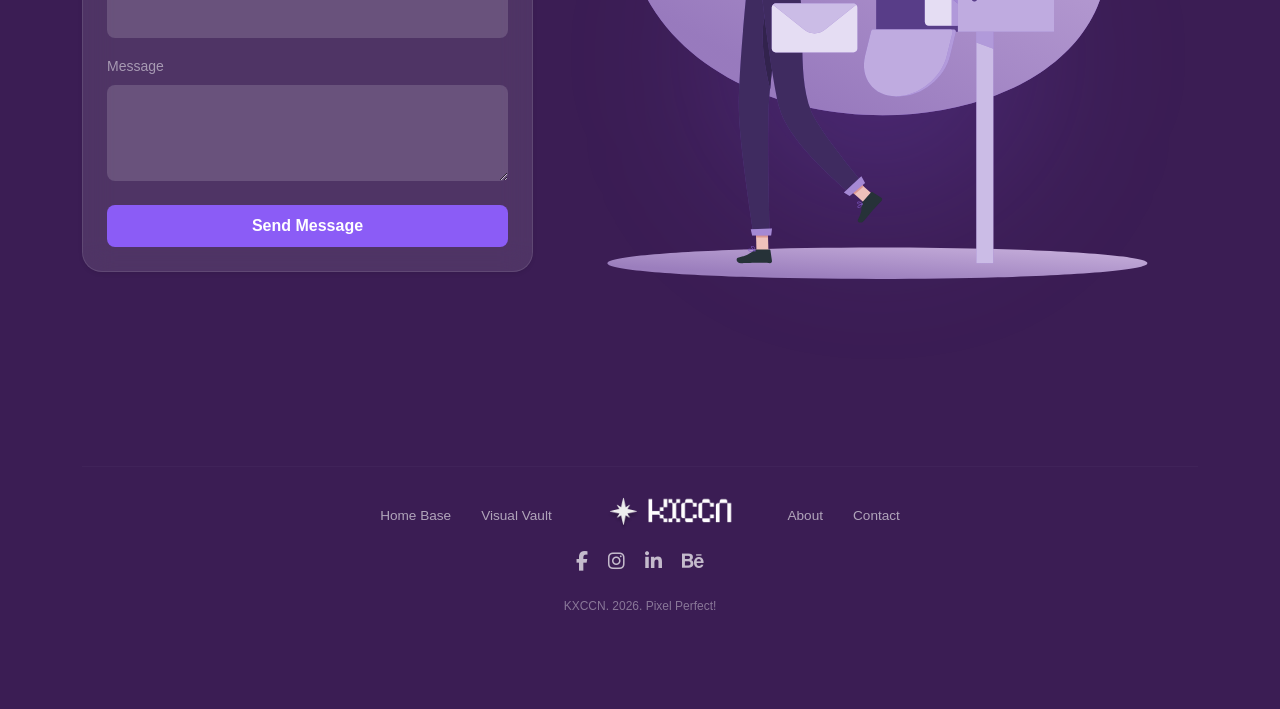
==== commit d50d99d9: "project section added" ====
--- a/index.html
+++ b/index.html
@@ -61,8 +61,8 @@
 
                     <!--Hero Buttons-->
                     <div class="d-flex gap-3">
-                        <button class="btn btn-light rounded-pill px-4 py-2 fw-bold">Let's Connect</button>
-                        <button class="btn btn-outline-light rounded-pill px-4 py-2">About Me</button>
+                        <a href="#contact" class="btn btn-light rounded-pill px-4 py-2 fw-bold">Let's Connect</a>
+                        <a href="#about" class="btn btn-outline-light rounded-pill px-4 py-2">About Me</a>
                     </div>
                 </div>
 
@@ -173,43 +173,130 @@
     </section>
 
     <!--Project Section-->
-    <section id="project" class="project-section py-5">
-        <div class="container text-white">
-            <!-- Section Header -->
-            <h2 class="mb-5"><span class="pixel-font">Visual</span> Vault</h2>
-
-            <!-- Project 1: Front End -->
-            <div class="row align-items-center mb-100">
-                <div class="col-lg-6 position-relative mb-5 mb-lg-0">
-                    <div class="mockup-container">
-                        <img src="assets/img/Front End Dev Mockup.png" alt="Front End Development Mockup" class="img-fluid mockup-img">
-                    </div>
-                </div>
-
-                <div class="col-lg-5 offset-lg-1">
-                    <h3 class="fw-bold h2">Front-End Development</h3>
-                    <p class="text-secondary-light my-3">Creating visually appealing and user-friendly websites.</p>
-                    <a href="#" class="btn btn-light rounded-pill px-4 py-2">See More</a>
-                </div>
-            </div>
-
-            <!-- Project 2: Graphic Design -->
-            <div class="row align-items-center">
-                <div class="col-lg-5 order-2 order-lg-1">
-                    <h3 class="fw-bold h2">Graphic Design</h3>
-                    <p class="text-secondary-light my-3">Designing impactful visuals, from publication materials to logos and branding.</p>
-                    <a href="https://www.instagram.com/ygmilku" class="btn btn-light rounded-pill px-4 py-2">See More</a>
-                </div>
-
-                <div class="col-lg-6 offset-lg-1 order-1 order-lg-2 mb-5 mb-lg-0">
-                    <div class="design-grid-img">
-                        <img src="assets/img/Graphic Design.png" alt="Graphic Designs" class="img-fluid rounded-3">
-                    </div>
-                </div>
-            </div>
-        </div>
-    </section>
-
+    <section id="project" class="projects-section">
+        <div class="container">
+            <div class="section-header">
+                <h1 class="section-title">Front End Development</h1>
+                <p class="section-subtitle">Creating visually appealing and user-friendly web experiences.</p>
+            </div>
+
+            <div class="row g-4">
+                <!--Barangay Queuing System-->
+                <div class="col-12 col-md-6 col-lg-4 d-flex">
+                    <div class="project-card w-100 text-decoration-none">
+                        <div class="card-preview">
+                            <img src="assets/img/bhqc.png" alt="Barangay Queuing System Project" class="project-image">
+                        </div>
+
+                        <div class="card-content">
+                            <div class="tags">
+                                <span class="tag">PHP</span>
+                                <span class="tag">MySQL</span>
+                                <span class="tag">Bootstrap</span>
+                            </div>
+
+                            <div class="d-flex justify-content-between align-items-start mb-2">
+                                <h3 class="project-name m-0">Barangay Queuing System</h3>
+                            </div>
+
+                            <p class="project-desc">A simple queuing system for barangay services.</p>
+                            <div class="card-links">
+                                <a href="https://bhqc.infinityfreeapp.com" target="_blank" rel="noopener noreferrer" class="card-link-item">
+                                    <i class="bi bi-box-arrow-up-right"></i> Live Demo
+                                </a>                                
+                                <span class="card-link-item"><i class="bi bi-github"></i> Source</span>
+                            </div>
+                        </div>
+                    </div>
+                </div>
+
+                <!--Authentication System-->
+                <div class="col-12 col-md-6 col-lg-4 d-flex">
+                    <div class="project-card w-100 text-decoration-none">
+                        <div class="card-preview">
+                            <img src="assets/img/project-1.jpg" alt="Authentication System Project" class="project-image">
+                        </div>
+
+                        <div class="card-content">
+                            <div class="tags">
+                                <span class="tag">PHP</span>
+                                <span class="tag">MySQL</span>
+                                <span class="tag">Bootstrap</span>
+                            </div>
+
+                            <div class="d-flex justify-content-between align-items-start mb-2">
+                                <h3 class="project-name m-0">Authentication System</h3>
+                            </div>
+
+                            <p class="project-desc">Simple Log In and Register with SQL Injection Prevention.</p>
+                            <div class="card-links">
+                                <a href="https://github.com/ClaireGNC/auth-system.git" target="_blank" rel="noopener noreferrer" class="card-link-item">
+                                    <i class="bi bi-github"></i> Source</span>
+                                </a>
+                            </div>
+                        </div>
+                    </div>
+                </div>
+
+                <!-- Project Card 2 -->
+                <!--
+                <div class="col-12 col-md-6 col-lg-4 d-flex">
+                    <a href="#" class="project-card w-100 text-decoration-none">
+                        <div class="card-preview">
+                            <img src="assets/img/project-2.jpg" alt="To Do List Project" class="project-image">
+                        </div>
+
+                        <div class="card-content">
+                        <div class="tags">
+                            <span class="tag">JavaScript</span>
+                            <span class="tag">PHP</span>
+                            <span class="tag">CRUD</span>
+                        </div>
+                        <div class="d-flex justify-content-between align-items-start mb-2">
+                            <h3 class="project-name m-0">To Do List</h3>
+                        </div>
+                        <p class="project-desc">A CRUD to do list web app that helps students manage their tasks.</p>
+                        <div class="card-links">
+                            <span class="card-link-item"><i class="bi bi-box-arrow-up-right"></i> Live Demo</span>
+                            <span class="card-link-item"><i class="bi bi-github"></i> Source</span>
+                        </div>
+                    </div>
+                </a>
+                </div>
+                -->
+
+                <!-- Project Card 3 -->
+                <!--
+                <div class="col-12 col-md-6 col-lg-4 d-flex">
+                    <a href="#" class="project-card w-100 text-decoration-none">
+                        <div class="card-preview">
+                            <img src="assets/img/project-3.jpg" alt="Student Information Project" class="project-image">
+                        </div>
+
+                        <div class="card-content">
+                            <div class="tags">
+                                <span class="tag">PHP</span>
+                                <span class="tag">MySQL</span>
+                                <span class="tag">CRUD</span>
+                            </div>
+
+                            <div class="d-flex justify-content-between align-items-start mb-2">
+                                <h3 class="project-name m-0">Student Information</h3>
+                            </div>
+
+                            <p class="project-desc">A CRUD principle student information web app.</p>
+                            <div class="card-links">
+                                <span class="card-link-item"><i class="bi bi-box-arrow-up-right"></i> Live Demo</span>
+                                <span class="card-link-item"><i class="bi bi-github"></i> Source</span>
+                            </div>
+                        </div>
+                    </a>
+                </div>
+                -->
+
+            </div>
+        </div>
+    </section>
 
     <!--Contact Section-->
     <section id="contact" class="contact-section py-5" data-section="contact-section">
--- a/assets/css/style.css
+++ b/assets/css/style.css
@@ -1,7 +1,8 @@
-@import url('https://fonts.googleapis.com/css2?family=Allison&family=Bebas+Neue&family=Dancing+Script:wght@400..700&family=Lora:ital,wght@0,400..700;1,400..700&family=Montserrat:ital,wght@0,100..900;1,100..900&family=Passion+One:wght@400;700;900&family=Petit+Formal+Script&family=Poppins:ital,wght@0,100;0,200;0,300;0,400;0,500;0,600;0,700;0,800;0,900;1,100;1,200;1,300;1,400;1,500;1,600;1,700;1,800;1,900&family=Rubik:ital,wght@0,300..900;1,300..900&family=Tiny5&display=swap');@import url('https://fonts.googleapis.com/css2?family=Allison&family=Bebas+Neue&family=Dancing+Script:wght@400..700&family=Montserrat:ital,wght@0,100..900;1,100..900&family=Passion+One:wght@400;700;900&family=Petit+Formal+Script&family=Poppins:ital,wght@0,100;0,200;0,300;0,400;0,500;0,600;0,700;0,800;0,900;1,100;1,200;1,300;1,400;1,500;1,600;1,700;1,800;1,900&family=Rubik:ital,wght@0,300..900;1,300..900&family=Tiny5&display=swap');@import url('https://fonts.googleapis.com/css2?family=Allison&family=Bebas+Neue&family=Montserrat:ital,wght@0,100..900;1,100..900&family=Passion+One:wght@400;700;900&family=Petit+Formal+Script&family=Poppins:ital,wght@0,100;0,200;0,300;0,400;0,500;0,600;0,700;0,800;0,900;1,100;1,200;1,300;1,400;1,500;1,600;1,700;1,800;1,900&family=Rubik:ital,wght@0,300..900;1,300..900&family=Tiny5&display=swap');/* General Styles */
+@import url('https://fonts.googleapis.com/css2?family=Allison&family=Bebas+Neue&family=Dancing+Script:wght@400..700&family=Lora:ital,wght@0,400..700;1,400..700&family=Montserrat:ital,wght@0,100..900;1,100..900&family=Passion+One:wght@400;700;900&family=Petit+Formal+Script&family=Poppins:ital,wght@0,100;0,200;0,300;0,400;0,500;0,600;0,700;0,800;0,900;1,100;1,200;1,300;1,400;1,500;1,600;1,700;1,800;1,900&family=Rubik:ital,wght@0,300..900;1,300..900&family=Tiny5&display=swap');
+
 body {
     font-family: 'Rubik', sans-serif;
-    background: linear-gradient(180deg, #3d225a 0%, #210f35 50%, #3d225a 100%);
+    background: #3B1D54;
     color: #ffffff;
     overflow-x: hidden;
 }
@@ -12,7 +13,6 @@
 }
 
 /* Navbar */
-
 .navbar-brand span{
     font-family: 'Tiny5', sans-serif;
     color: white;
@@ -106,8 +106,6 @@
 .icon-group img:hover {
     transform: scale(1.1);
 }
-
-
 
 /* Project Section */
 .mb-100 { margin-bottom: 100px; }
@@ -229,4 +227,205 @@
     filter: blur(80px);
     border-radius: 50%;
     z-index: 1;
-}+}
+
+/* =========================================================
+    PROJECTS SECTION
+========================================================= */
+:root {
+    --bg:             #3B1D54;
+    --card-bg:        #4a2a6e;
+    --card-bg-hover:  #55347b;
+    --stroke:         rgba(255, 255, 255, 0.035);
+    --stroke-hover:   rgba(168, 85, 247, 0.28);
+    --glow:           rgba(168, 85, 247, 0.08);
+    --text:           #ffffff;
+    --text-sub:       #e6e0f6;
+    --text-muted:     #bfb6c9;
+    --tag-bg:         rgba(255,255,255,0.06);
+    --tag-text:       #ffffff;
+    --purple-accent:  #a855f7;
+    --ease:           0.4s cubic-bezier(0.16, 1, 0.3, 1);
+}
+
+*, *::before, *::after { box-sizing: border-box; margin: 0; padding: 0; }
+
+body {
+    font-family: "Inter", sans-serif;
+    background: var(--bg);
+    color: var(--text);
+    min-height: 100vh;
+    -webkit-font-smoothing: antialiased;
+}
+
+.projects-section {
+    padding: 100px 0;
+    background: var(--bg);
+}
+
+.section-header {
+    margin-bottom: 64px;
+}
+
+.section-badge {
+    display: inline-block;
+    font-size: 0.75rem;
+    font-weight: 600;
+    text-transform: uppercase;
+    letter-spacing: 0.1em;
+    color: var(--purple-accent);
+    margin-bottom: 12px;
+    background: rgba(168, 85, 247, 0.12);
+    padding: 4px 12px;
+    border-radius: 100px;
+}
+
+.section-title {
+    font-size: clamp(2rem, 5vw, 2.75rem);
+    font-weight: 700;
+    letter-spacing: -0.03em;
+    color: #ffffff;
+    margin-bottom: 12px;
+}
+
+.section-subtitle {
+    font-size: 1.1rem;
+    color: var(--text-sub);
+    max-width: 600px;
+}
+
+.project-card {
+    display: flex;
+    flex-direction: column;
+    background: var(--card-bg);
+    border: 1px solid var(--stroke);
+    border-radius: 20px;
+    overflow: hidden;
+    position: relative;
+    cursor: pointer;
+    transition:
+        transform var(--ease),
+        border-color var(--ease),
+        background var(--ease),
+        box-shadow var(--ease);
+    color: var(--text);
+}
+
+.project-card:hover {
+    transform: translateY(-6px);
+    border-color: var(--stroke-hover);
+    background: var(--card-bg-hover);
+    box-shadow: 0 10px 20px -8px rgba(0,0,0,0.45), 0 0 18px 0 var(--glow);
+}
+
+.card-preview {
+    position: relative;
+    height: 240px;
+    background: linear-gradient(180deg, rgba(255,255,255,0.02) 0%, rgba(255,255,255,0) 100%), #160d29;
+    display: flex;
+    align-items: flex-end;
+    justify-content: center;
+    overflow: hidden;
+    border-bottom: 1px solid var(--stroke);
+    transition: border-color var(--ease);
+    flex-shrink: 0;
+}
+
+.project-card:hover .card-preview {
+    border-bottom-color: var(--stroke-hover);
+}
+
+.project-image {
+    width: 100%;
+    height: 100%;
+    object-fit: cover;
+    display: block;
+}
+
+.browser { /* left in for compatibility but not used with images */
+    width: 85%;
+    max-width: 290px;
+    border-radius: 12px 12px 0 0;
+    overflow: hidden;
+    box-shadow: 0 8px 20px rgba(0,0,0,0.4);
+    background: #1e1533;
+    transform: translateY(25px);
+    transition: transform var(--ease);
+    border: 1px solid rgba(255,255,255,0.05);
+    border-bottom: none;
+}
+
+.project-card:hover .browser {
+    transform: translateY(12px) scale(1.02);
+}
+
+.browser-bar {
+    background: rgba(255,255,255,0.03);
+    padding: 10px 14px;
+    display: flex;
+    align-items: center;
+    gap: 6px;
+    border-bottom: 1px solid rgba(255,255,255,0.05);
+}
+
+.dot { width: 6px; height: 6px; border-radius: 50%; flex-shrink: 0; opacity: 0.5; }
+.dot-r { background: #ff5f57; }
+.dot-y { background: #febc2e; }
+.dot-g { background: #28c840; }
+
+.url-bar { flex: 1; height: 8px; background: rgba(255,255,255,0.05); border-radius: 4px; margin-left: 8px; }
+
+.browser-body { background: #1a102f; padding: 16px; }
+
+.auth-panel { display: flex; flex-direction: column; align-items: center; gap: 6px; }
+.auth-title { font-size: 11px; font-weight: 700; color: #fff; margin-bottom: 4px; }
+.field-label { font-size: 7px; color: var(--text-sub); align-self: flex-start; }
+.field-input { width: 100%; height: 12px; background: rgba(255,255,255,0.04); border: 1px solid rgba(255,255,255,0.08); border-radius: 3px; }
+.mt-1 { margin-top: 4px; }
+.submit-btn { margin-top: 6px; width: 100%; height: 14px; background: var(--purple-accent); border-radius: 3px; display: flex; align-items: center; justify-content: center; font-size: 7px; color: #fff; font-weight: 600; }
+.auth-link { font-size: 6px; color: var(--text-muted); margin-top: 4px; }
+.auth-link span { color: var(--purple-accent); }
+
+.todo-body { font-size: 8px; }
+.todo-header { display: flex; align-items: center; gap: 4px; font-size: 9px; font-weight: 700; color: #fff; margin-bottom: 6px; }
+.add-task-btn { display: inline-block; font-size: 7px; border: 1px solid rgba(255,255,255,0.1); background: rgba(255,255,255,0.02); border-radius: 4px; padding: 3px 8px; color: var(--text-sub); margin-bottom: 8px; }
+.all-tasks-label { font-size: 8px; font-weight: 600; color: var(--text-sub); margin-bottom: 4px; }
+.task-item { border: 1px solid rgba(255,255,255,0.06); background: rgba(255,255,255,0.02); border-radius: 6px; padding: 6px; }
+.task-name { font-size: 7px; font-weight: 600; color: #fff; margin-bottom: 2px; }
+.task-sub { font-size: 6px; color: var(--text-sub); margin-bottom: 4px; }
+.task-meta { font-size: 5px; color: var(--text-muted); }
+
+.student-body { font-size: 8px; }
+.student-header { display: flex; justify-content: space-between; align-items: center; margin-bottom: 8px; }
+.s-title { font-size: 9px; font-weight: 600; color: #fff; }
+.s-add-btn { font-size: 6px; background: rgba(255,255,255,0.08); color: #fff; padding: 2px 6px; border-radius: 3px; }
+.s-table { border: 1px solid rgba(255,255,255,0.06); border-radius: 6px; overflow: hidden; }
+.s-table-head { display: flex; justify-content: space-between; background: rgba(255,255,255,0.03); padding: 5px 8px; font-size: 6px; font-weight: 600; color: var(--text-sub); border-bottom: 1px solid rgba(255,255,255,0.06); }
+.s-no-record { font-size: 6px; color: var(--text-muted); text-align: center; padding: 6px; }
+.s-row-ghost { height: 5px; background: rgba(255,255,255,0.03); margin: 4px 8px; border-radius: 2px; }
+.s-row-ghost.short { width: 60%; }
+
+.card-content { padding: 24px; display: flex; flex-direction: column; flex: 1; }
+
+.tags { display: flex; flex-wrap: wrap; gap: 8px; margin-bottom: 16px; }
+.tag { font-size: .72rem; font-weight: 500; padding: 4px 10px; border-radius: 6px; background: var(--tag-bg); color: var(--tag-text); }
+
+.project-name { font-size: 1.2rem; font-weight: 600; color: #ffffff; letter-spacing: -0.01em; }
+.card-arrow { color: var(--text-muted); font-size: 1.1rem; transition: transform var(--ease), color var(--ease); }
+.project-card:hover .card-arrow { color: #ffffff; transform: translate(2px, -2px); }
+
+.project-desc { font-size: .9rem; color: var(--text-sub); line-height: 1.55; flex: 1; margin-bottom: 20px; }
+
+.card-links { display: flex; gap: 16px; }
+.card-link-item { display: inline-flex; align-items: center; gap: 6px; font-size: .8rem; font-weight: 500; color: var(--text-sub); }
+.project-card:hover .card-link-item { color: var(--text-sub); }
+
+::-webkit-scrollbar { width: 8px; }
+::-webkit-scrollbar-track { background: var(--bg); }
+::-webkit-scrollbar-thumb { background: rgba(255,255,255,0.1); border-radius: 4px; }
+::-webkit-scrollbar-thumb:hover { background: var(--purple-accent); }
+
+@media (max-width: 768px) {
+    .projects-section { padding: 60px 0; }
+    .card-preview { height: 210px; }
+}
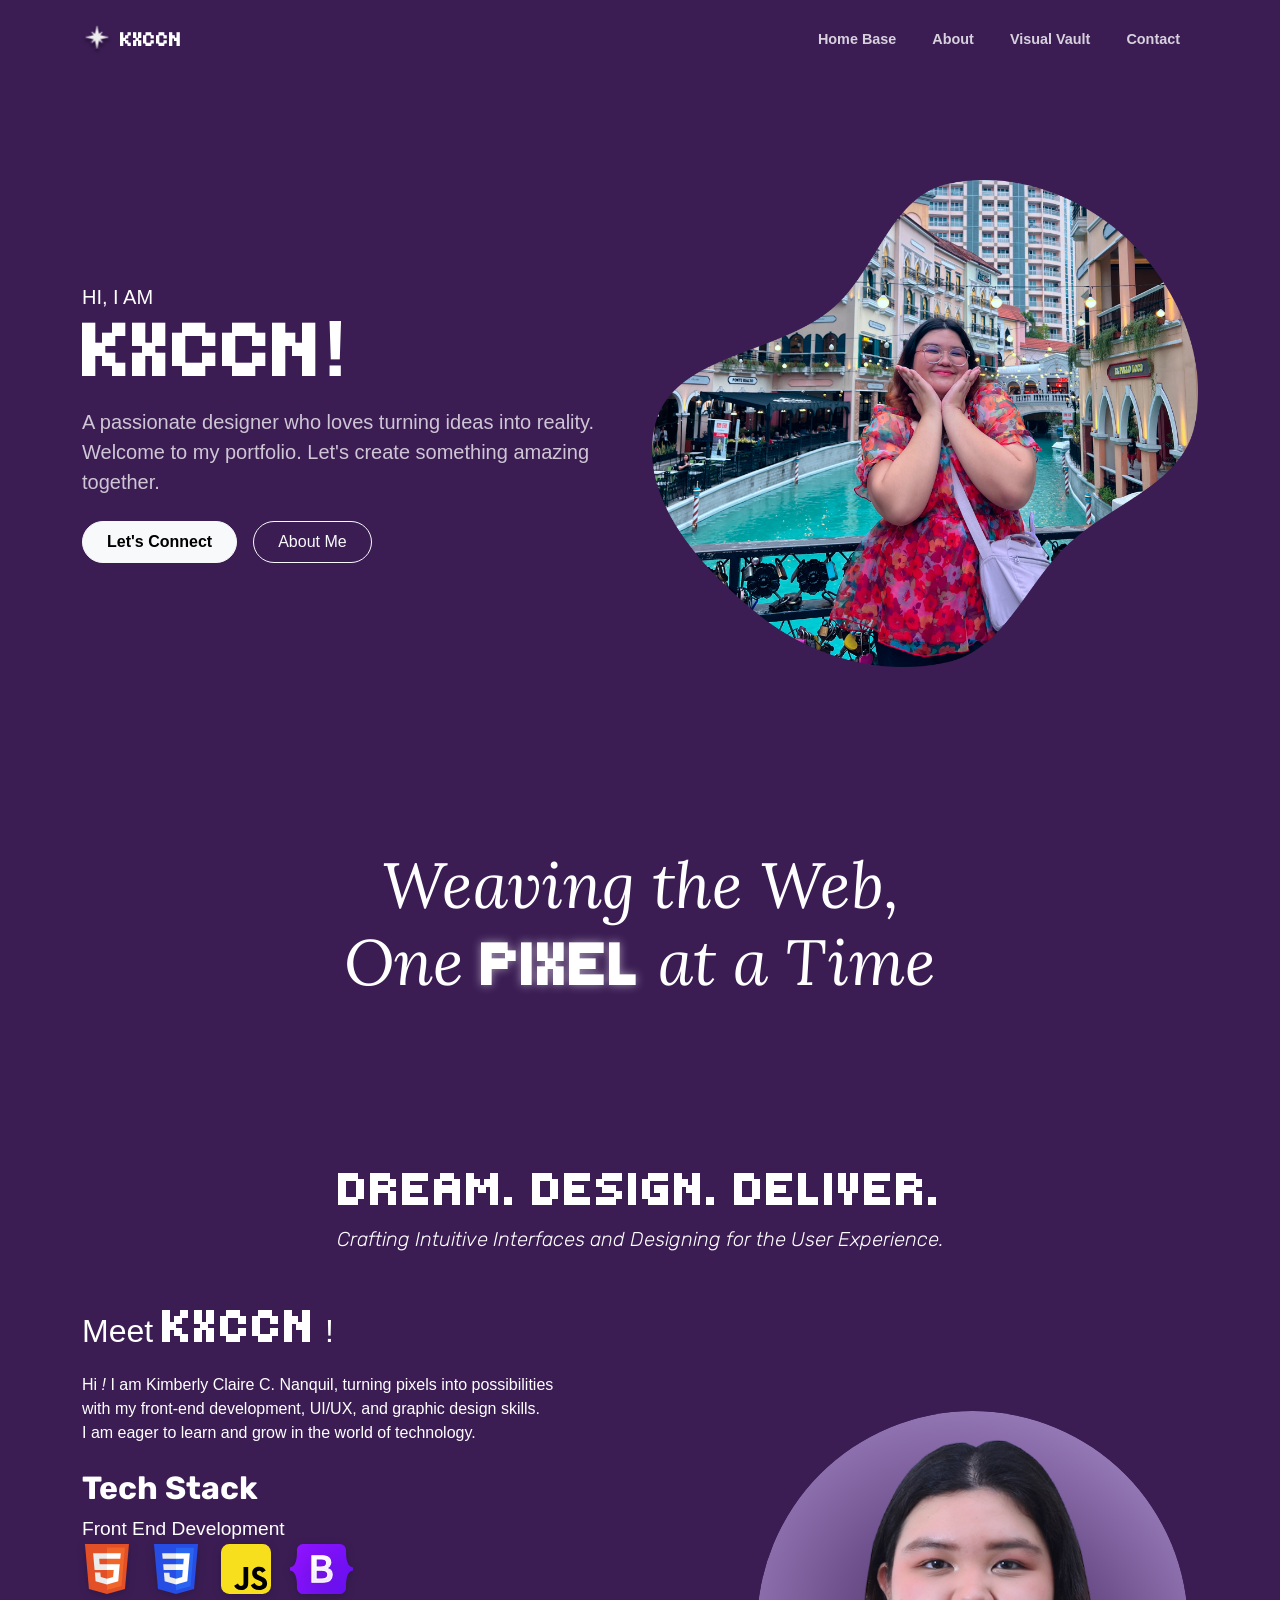
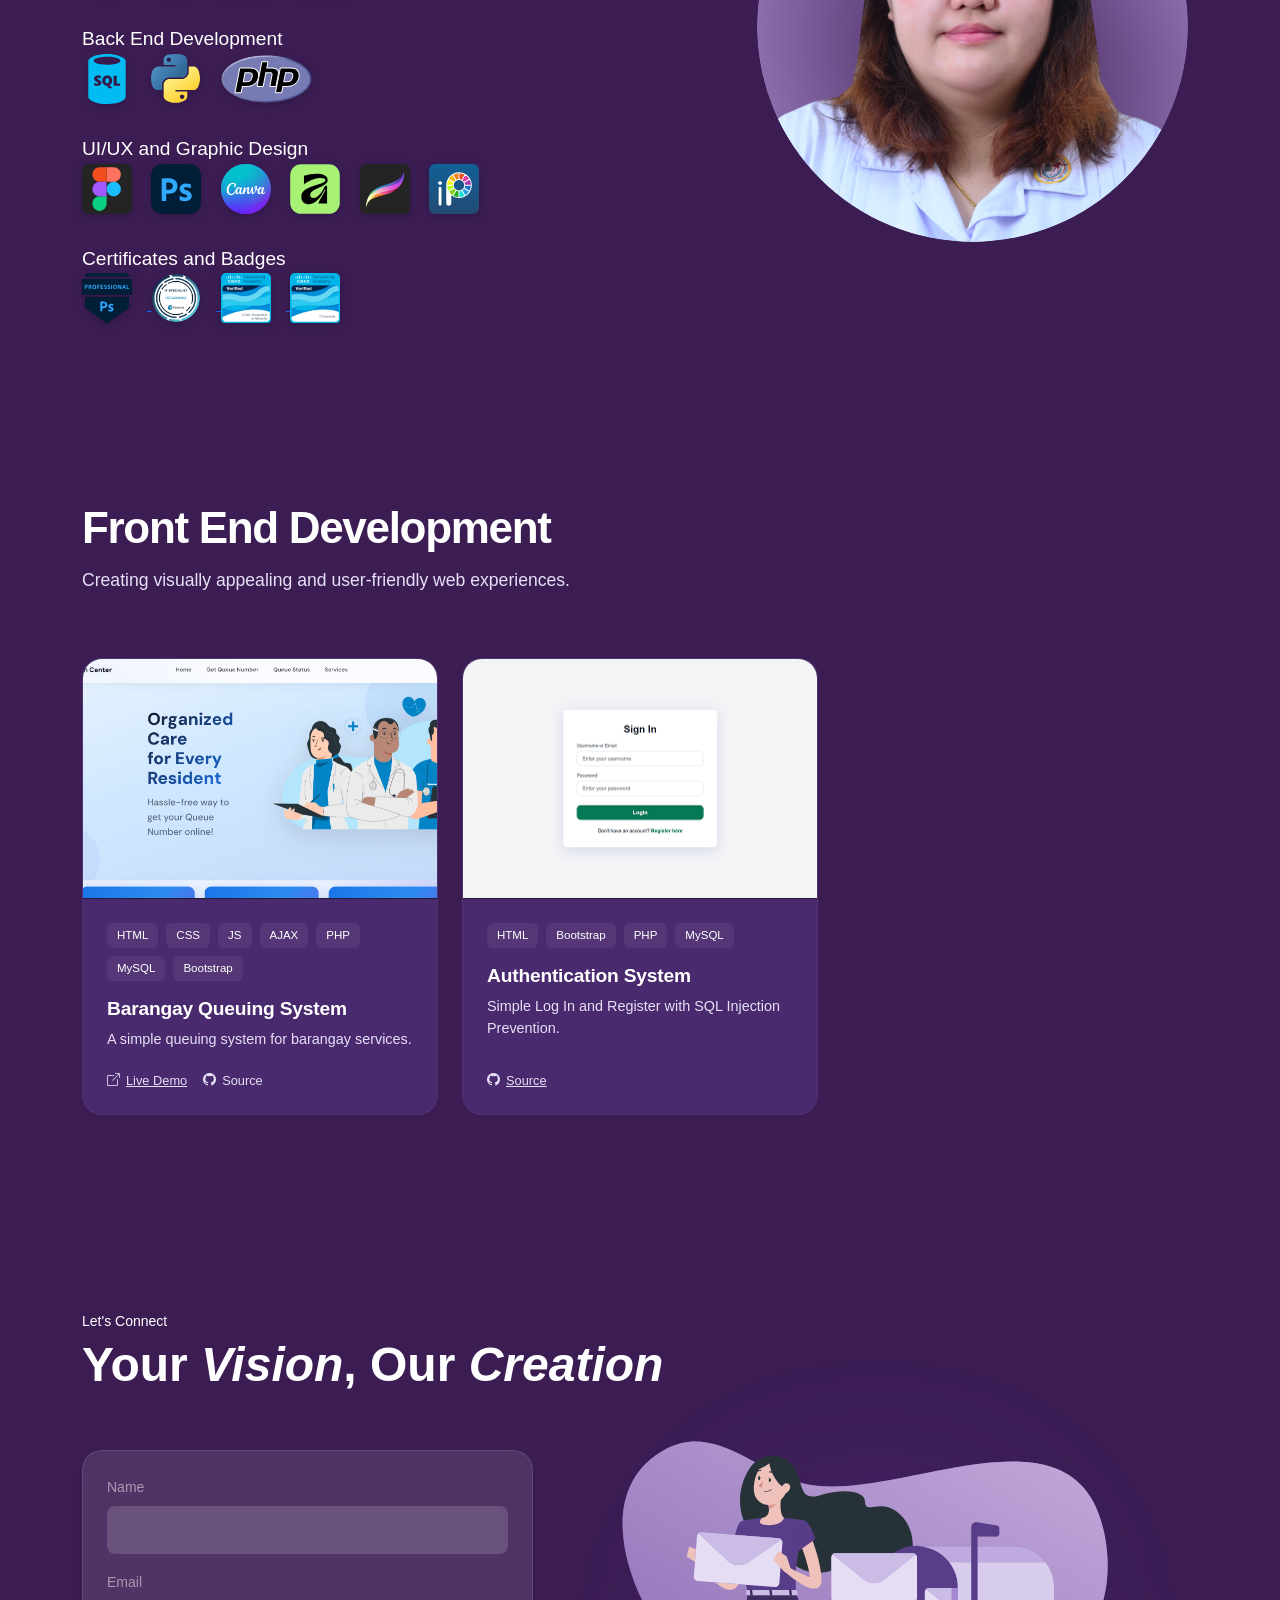
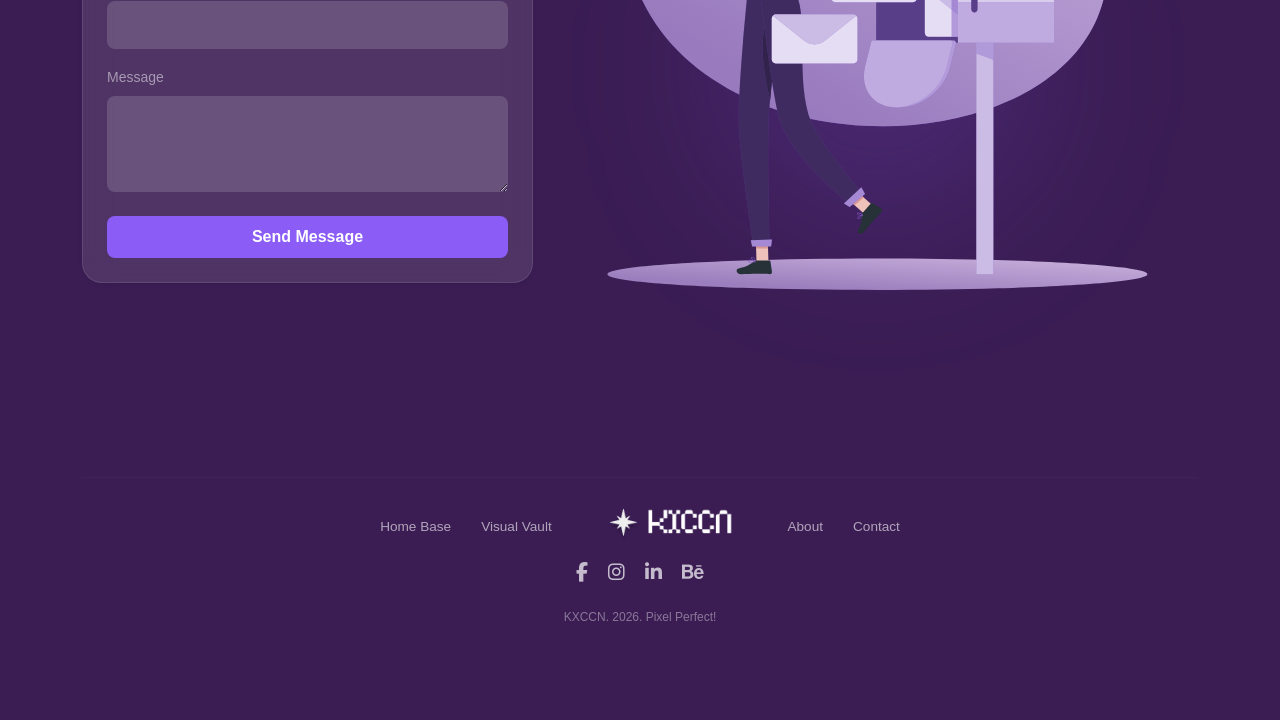
==== commit 202a7d32: "form updated to netlify" ====
--- a/index.html
+++ b/index.html
@@ -190,6 +190,10 @@
 
                         <div class="card-content">
                             <div class="tags">
+                                <span class="tag">HTML</span>
+                                <span class="tag">CSS</span>
+                                <span class="tag">JS</span>
+                                <span class="tag">AJAX</span>
                                 <span class="tag">PHP</span>
                                 <span class="tag">MySQL</span>
                                 <span class="tag">Bootstrap</span>
@@ -214,14 +218,15 @@
                 <div class="col-12 col-md-6 col-lg-4 d-flex">
                     <div class="project-card w-100 text-decoration-none">
                         <div class="card-preview">
-                            <img src="assets/img/project-1.jpg" alt="Authentication System Project" class="project-image">
+                            <img src="assets/img/auth-system.png" alt="Authentication System Project" class="project-image">
                         </div>
 
                         <div class="card-content">
                             <div class="tags">
+                                <span class="tag">HTML</span>
+                                <span class="tag">Bootstrap</span>
                                 <span class="tag">PHP</span>
                                 <span class="tag">MySQL</span>
-                                <span class="tag">Bootstrap</span>
                             </div>
 
                             <div class="d-flex justify-content-between align-items-start mb-2">
@@ -237,63 +242,6 @@
                         </div>
                     </div>
                 </div>
-
-                <!-- Project Card 2 -->
-                <!--
-                <div class="col-12 col-md-6 col-lg-4 d-flex">
-                    <a href="#" class="project-card w-100 text-decoration-none">
-                        <div class="card-preview">
-                            <img src="assets/img/project-2.jpg" alt="To Do List Project" class="project-image">
-                        </div>
-
-                        <div class="card-content">
-                        <div class="tags">
-                            <span class="tag">JavaScript</span>
-                            <span class="tag">PHP</span>
-                            <span class="tag">CRUD</span>
-                        </div>
-                        <div class="d-flex justify-content-between align-items-start mb-2">
-                            <h3 class="project-name m-0">To Do List</h3>
-                        </div>
-                        <p class="project-desc">A CRUD to do list web app that helps students manage their tasks.</p>
-                        <div class="card-links">
-                            <span class="card-link-item"><i class="bi bi-box-arrow-up-right"></i> Live Demo</span>
-                            <span class="card-link-item"><i class="bi bi-github"></i> Source</span>
-                        </div>
-                    </div>
-                </a>
-                </div>
-                -->
-
-                <!-- Project Card 3 -->
-                <!--
-                <div class="col-12 col-md-6 col-lg-4 d-flex">
-                    <a href="#" class="project-card w-100 text-decoration-none">
-                        <div class="card-preview">
-                            <img src="assets/img/project-3.jpg" alt="Student Information Project" class="project-image">
-                        </div>
-
-                        <div class="card-content">
-                            <div class="tags">
-                                <span class="tag">PHP</span>
-                                <span class="tag">MySQL</span>
-                                <span class="tag">CRUD</span>
-                            </div>
-
-                            <div class="d-flex justify-content-between align-items-start mb-2">
-                                <h3 class="project-name m-0">Student Information</h3>
-                            </div>
-
-                            <p class="project-desc">A CRUD principle student information web app.</p>
-                            <div class="card-links">
-                                <span class="card-link-item"><i class="bi bi-box-arrow-up-right"></i> Live Demo</span>
-                                <span class="card-link-item"><i class="bi bi-github"></i> Source</span>
-                            </div>
-                        </div>
-                    </a>
-                </div>
-                -->
-
             </div>
         </div>
     </section>
@@ -309,7 +257,8 @@
             <div class="row align-items-center">
                 <div class="col-lg-5">
                     <div class="contact-card-custom p-4 shadow-sm">
-                        <form action="https://formspree.io/f/mykoyrqo" method="POST" id="contact-form">
+                        <form name="contact" data-netlify="true" netlify id="contact-form">
+                            <input type="hidden" name="form-name" value="contact">
                             <div class="mb-3">
                                 <label for="full-name" class="form-label small text-white-50">Name</label>
                                 <input type="text" name="name" id="full-name" class="form-control custom-input" required>
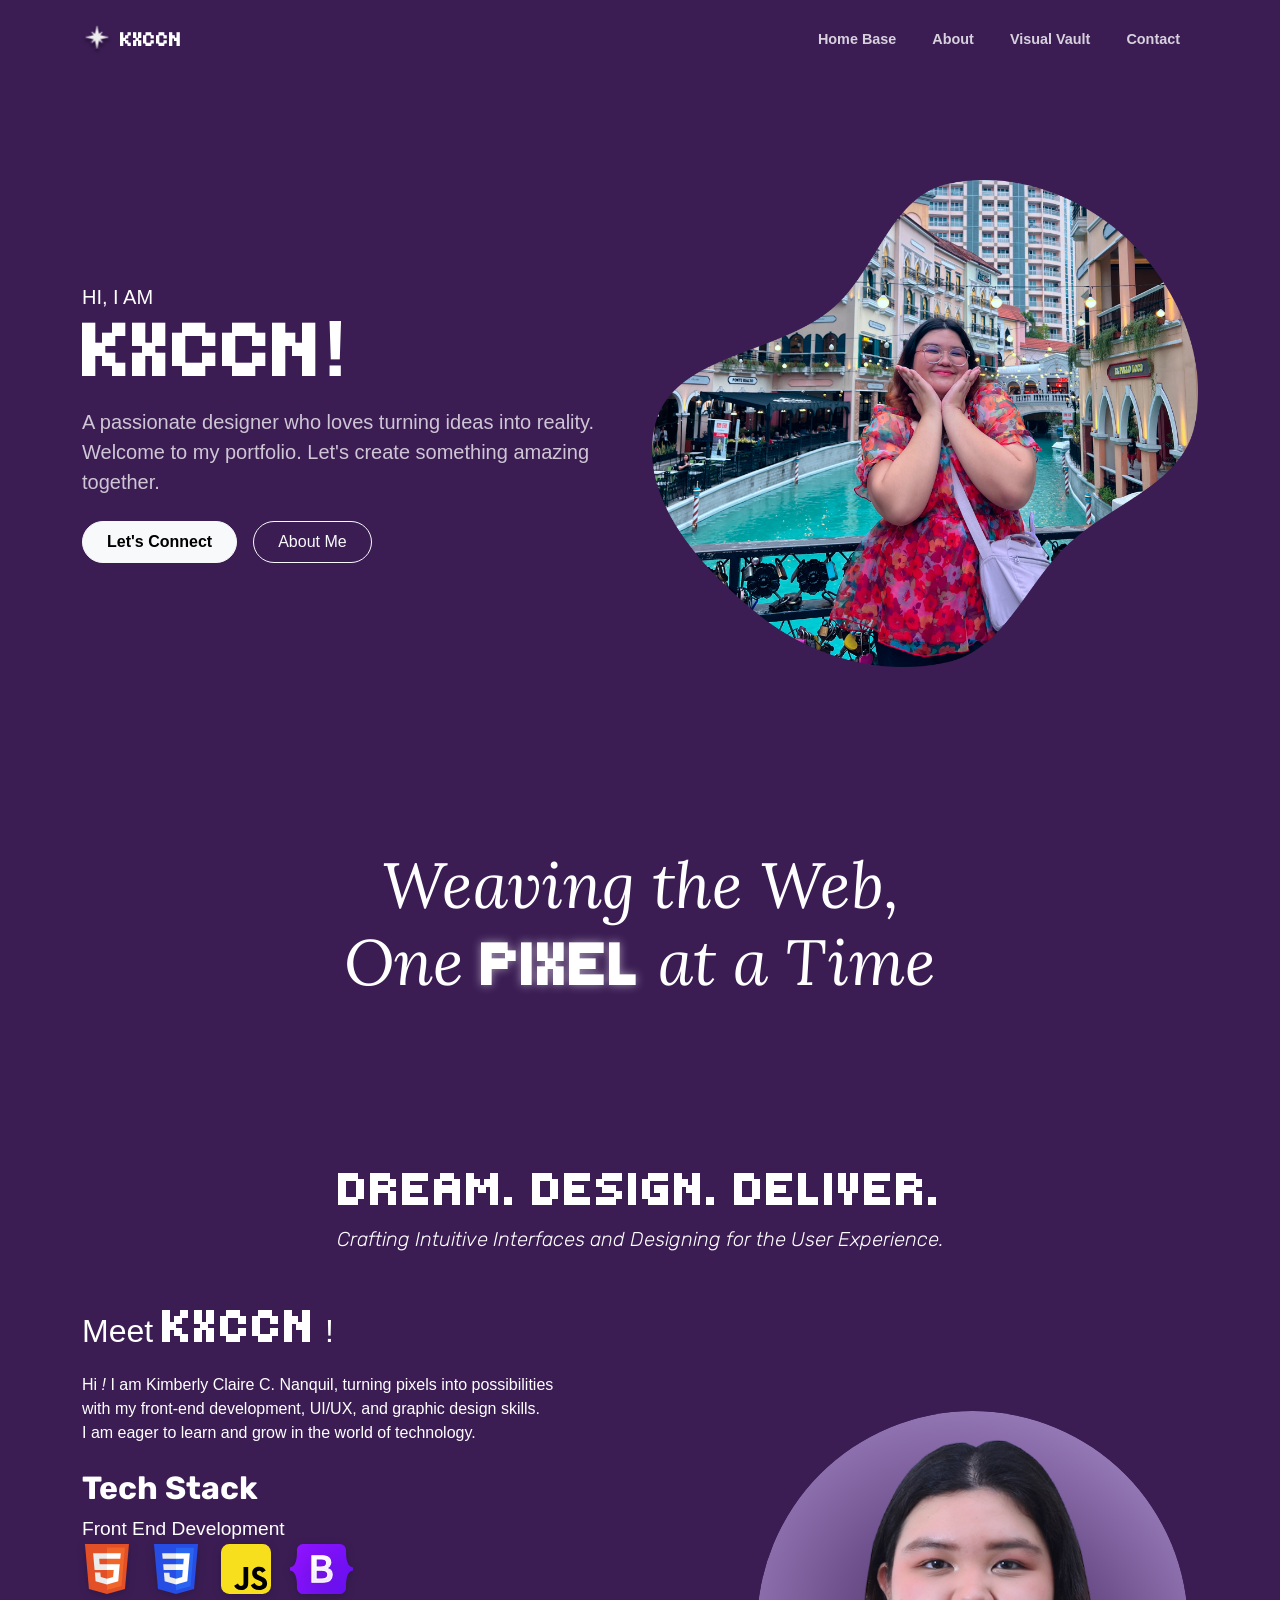
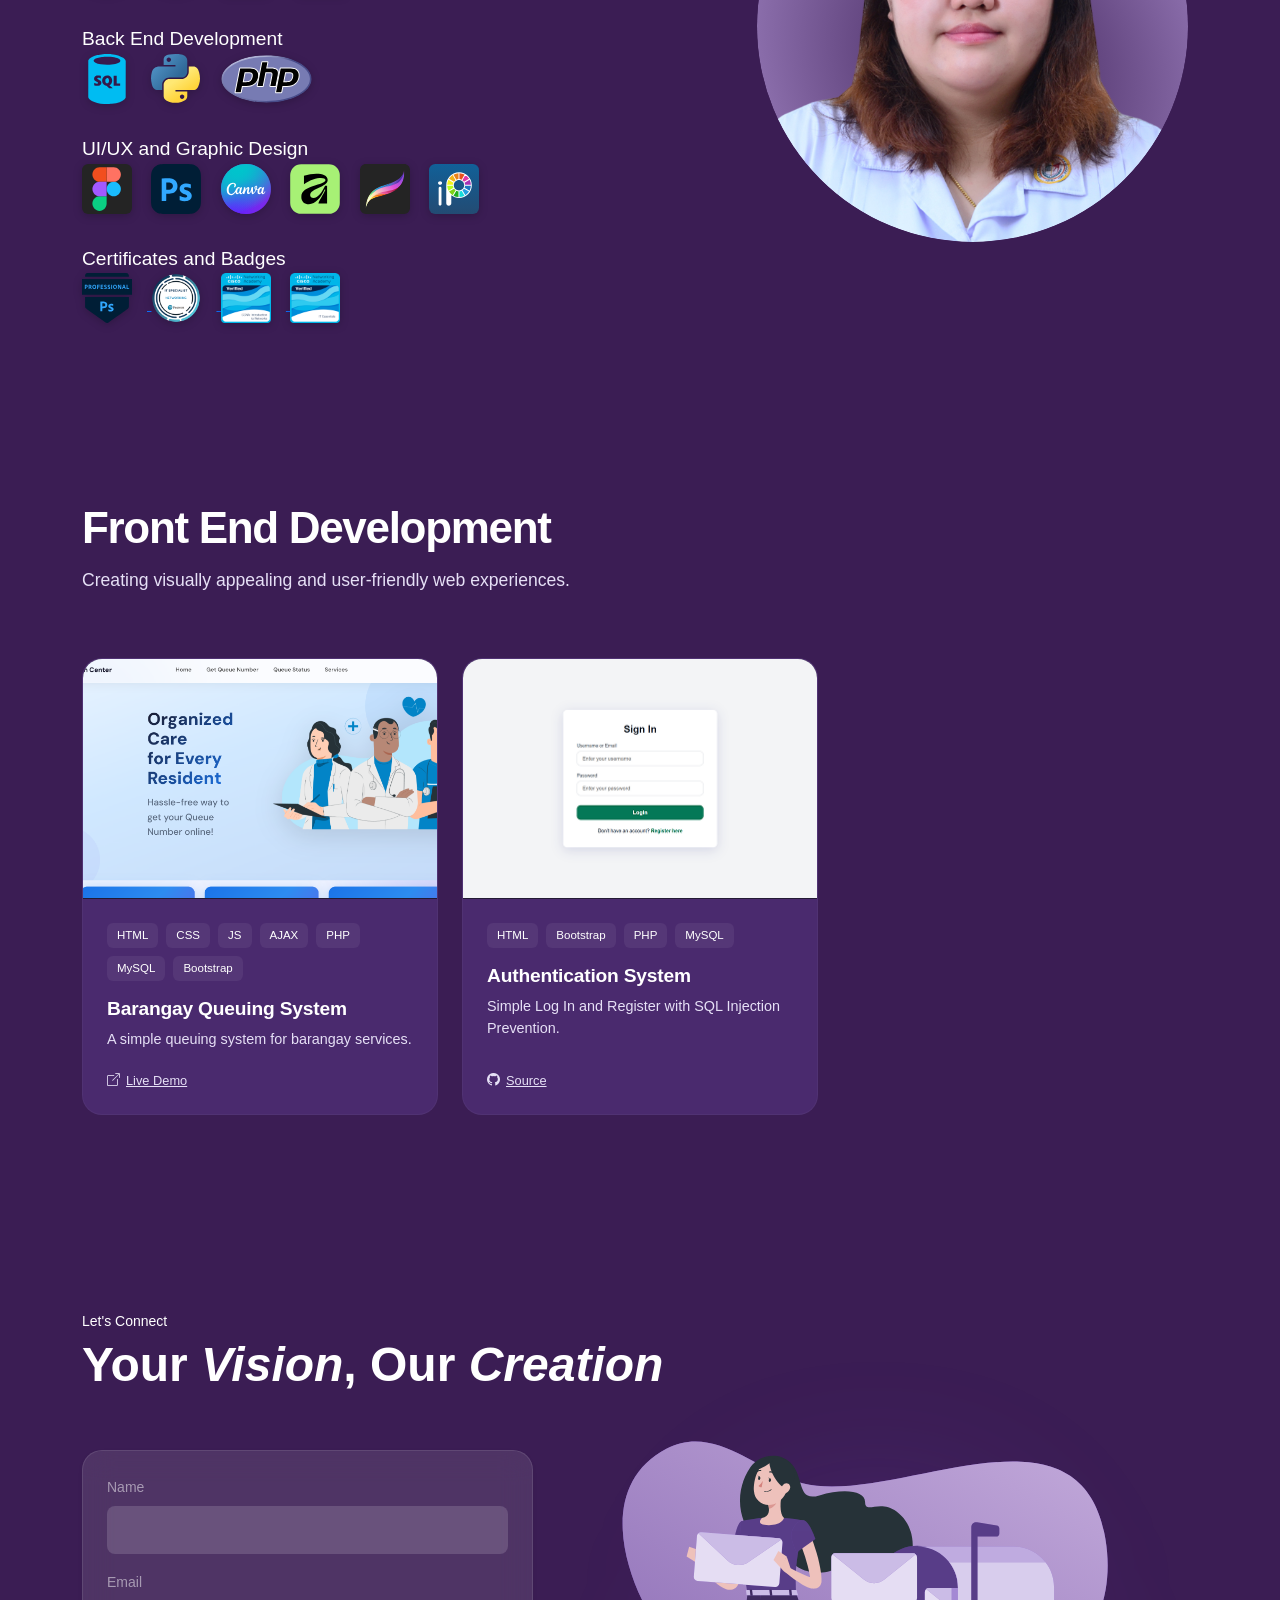
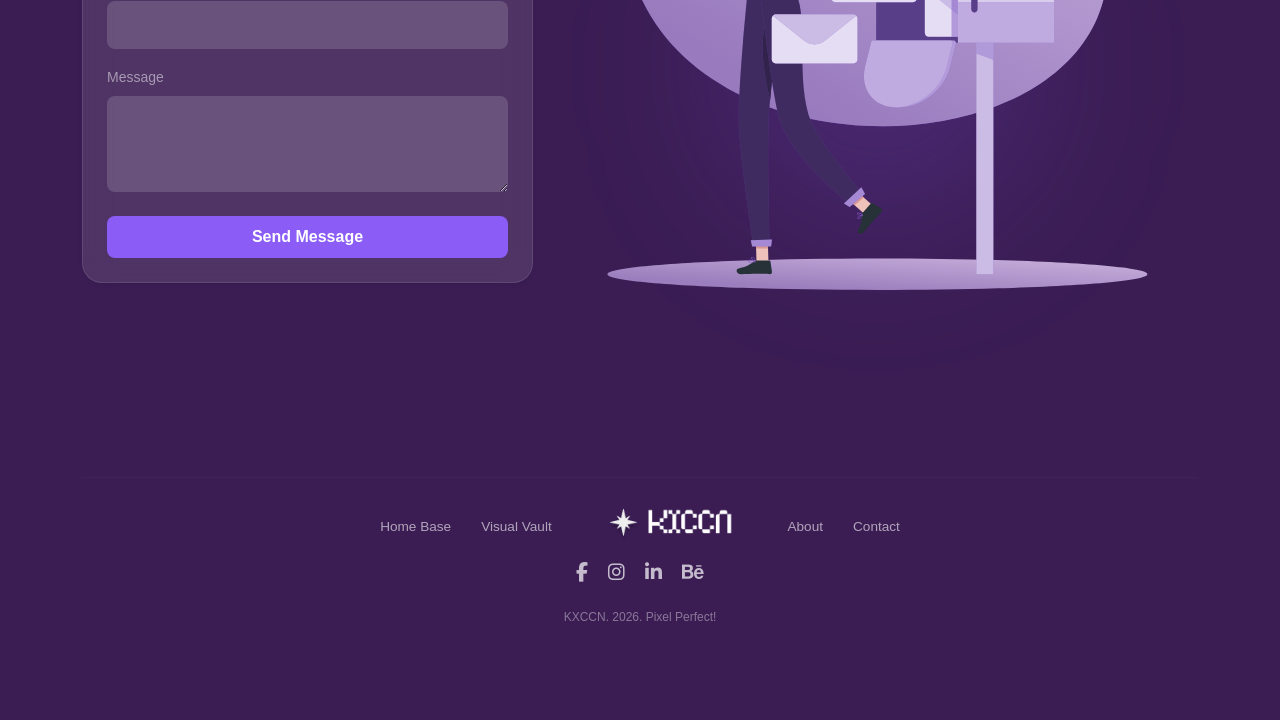
==== commit f7ed94b2: "project section updated" ====
--- a/index.html
+++ b/index.html
@@ -208,7 +208,6 @@
                                 <a href="https://bhqc.infinityfreeapp.com" target="_blank" rel="noopener noreferrer" class="card-link-item">
                                     <i class="bi bi-box-arrow-up-right"></i> Live Demo
                                 </a>                                
-                                <span class="card-link-item"><i class="bi bi-github"></i> Source</span>
                             </div>
                         </div>
                     </div>
